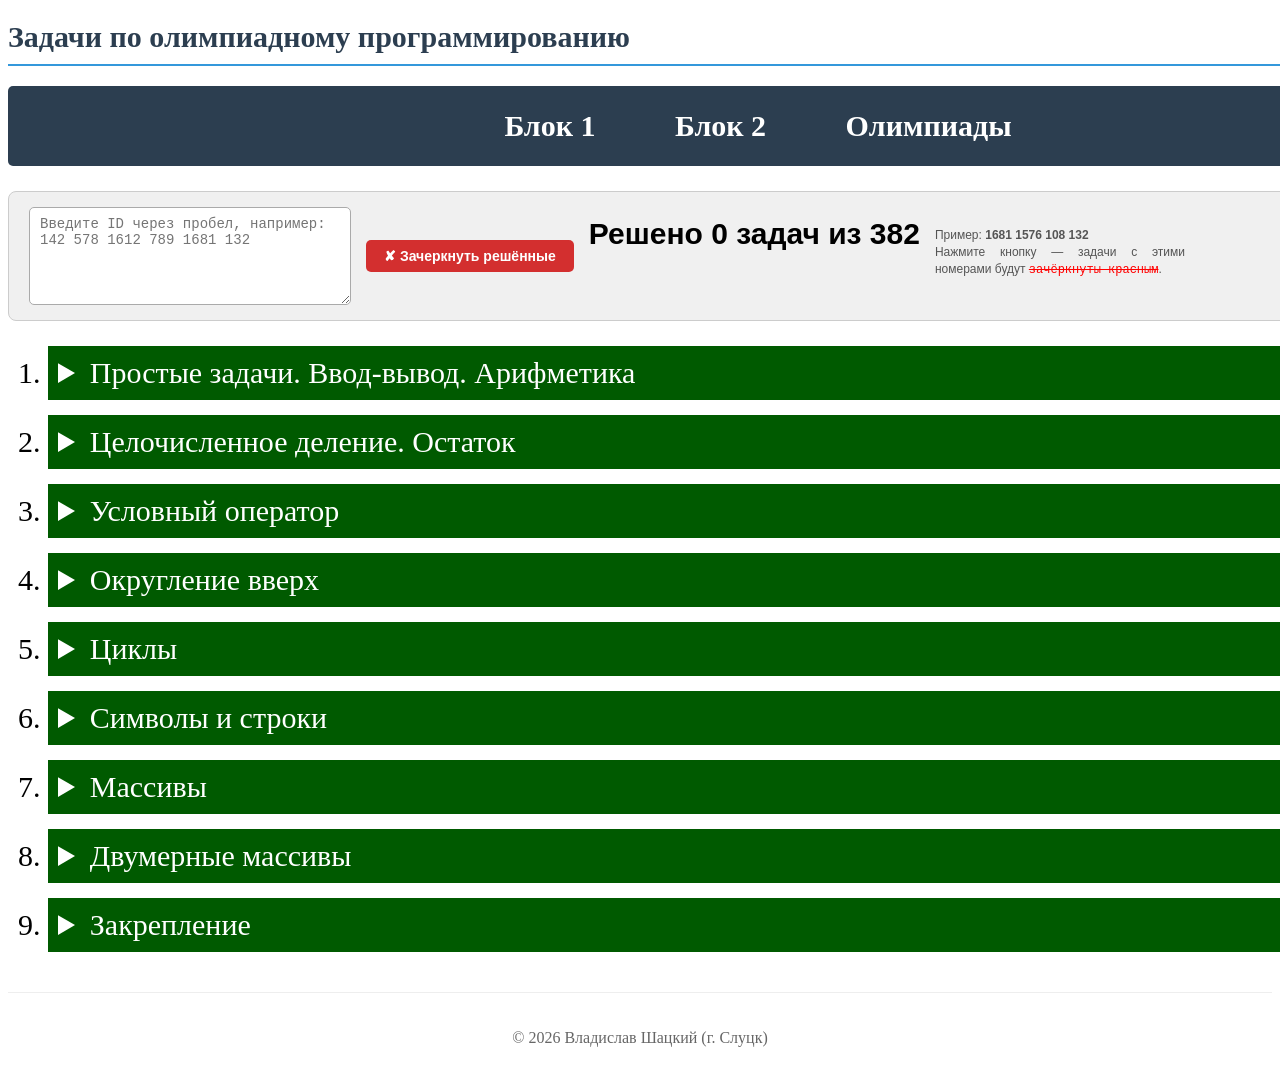
==== index.html @ ec88c872 "Update index.html" ====
<!DOCTYPE html>
<html lang="ru">

<head>
    <meta charset="UTF-8">
    <title>Задачи</title>
    <link rel="stylesheet" href="css.css">
</head>

<body>
 <div class="main">
 
  <h1> Задачи по олимпиадному программированию</h1>
    
    <!-- НАВИГАЦИОННЫЕ ССЫЛКИ (ДОБАВЛЕНЫ СВЕРХУ) -->
    <div class="nav-links">
        <a href="index.html">Блок 1</a>
        <a href="block2.html">Блок 2</a>
        <a href="olympiads.html">Олимпиады</a>
		<!--<a href="algorithms.html">Алгоритмы</a>
		<a href="links.html">Ссылки</a> -->
    </div>
  
   <div class="filter-container">
       <textarea id="solvedIdsInput" placeholder="Введите ID через пробел, например:&#10;142 578 1612 789 1681 132"></textarea>
       <button id="strikeBtn">✘ Зачеркнуть решённые</button>
	   
        <div class="note">
            Пример: <strong>1681 1576 108 132</strong><br>
            Нажмите кнопку — задачи с этими номерами будут <span style="text-decoration: line-through; color:red;">зачёркнуты красным</span>.
        </div>
     </div>
	 
   <ol>
  <!-- ########################################################################################################## -->    
  <!-- =================================================  БЛОК 1 ================================================ -->
  <!-- ########################################################################################################## -->	   
     <li class="question">
      <details>
       <summary>
         Простые задачи. Ввод-вывод. Арифметика
       </summary>
       <div>
        <ol>
          
		  <li>
		    <a href = "https://acmp.ru/?main=task&id_task=1681" target="_blank">
		      [acmp 1681 (1%)] Hello world!
		    </a>
		  </li>
		  
		  <li>
		    <a href = "https://acmp.ru/?main=task&id_task=1576" target="_blank">
		      [acmp 1576 (1%)] Дурак 
		    </a>
		  </li>
		  
		  <li>
		    <a href = "https://acmp.ru/?main=task&id_task=1756" target="_blank">
		      [acmp 1756 (1%)] Игра  
		    </a>
		  </li>
		  
		  <li>
		    <a href = "https://acmp.ru/?main=task&id_task=108" target="_blank">
		      [acmp 108 (1%)] Неглухой телефон 
		    </a>
		  </li>
		  
		  <li>
		    <a href = "https://acmp.ru/?main=task&id_task=1" target="_blank">
		      [acmp 1 (2%)] A+B 
		    </a>
		  </li>
		  
		  <li>
		    <a href = "https://acmp.ru/?main=task&id_task=903" target="_blank">
		      [acmp 903 (2%)] Бисер 
		    </a>
		  </li>

		 <li>
		    <a href = "https://acmp.ru/?main=task&id_task=1577" target="_blank">
		      [acmp 1577 (2%)] Таблица умножения
		    </a>
		  </li>
		  
		  <li>
		    <a href = "https://acmp.ru/?main=task&id_task=195" target="_blank">
		      [acmp 195 (3%)] Эния  
		    </a>
		  </li>
		  
		  <li>
		    <a href = "https://acmp.ru/?main=task&id_task=1003" target="_blank">
		      [acmp 1003 (3%)] Магазин канцелярских товаров
		    </a>
		  </li>
		  
		  <li>
		    <a href = "https://acmp.ru/?main=task&id_task=1416" target="_blank">
		      [acmp 1416 (3%)] Сокращение перемен 
		    </a>
		  </li>

          <li>
		    <a href = "https://acmp.ru/?main=task&id_task=1171" target="_blank">
		      [acmp 1171 (3%)] Квадрат 
		    </a>
		  </li>

		  <li>
		    <a href = "https://acmp.ru/?main=task&id_task=1564" target="_blank">
		      [acmp 1564 (3%)] Обед 
		    </a>
		  </li>

		  <li>
		    <a href = "https://acmp.ru/?main=task&id_task=1679" target="_blank">
		      [acmp 1679 (3%)] Сладкая вата 
		    </a>
		  </li>

		  <li>
		    <a href = "https://acmp.ru/?main=task&id_task=1722" target="_blank">
		      [acmp 1722 (3%)] Переполох у турникетов 
		    </a>
		  </li>

		  <li>
		    <a href = "https://acmp.ru/?main=task&id_task=1760" target="_blank">
		      [acmp 1760 (3%)] Дистанционное обучение 
		    </a>
		  </li>
          
		  <li>
		    <a href = "https://acmp.ru/?main=task&id_task=1850" target="_blank">
		      [acmp 1850 (3%)] Температура 
		    </a>
		  </li>

		  <li>
		    <a href = "https://acmp.ru/?main=task&id_task=1881" target="_blank">
		      [acmp 1881 (3%)] Вы все уже победители 
		    </a>
		  </li>
           
		   <li>
		    <a href = "https://acmp.ru/?main=task&id_task=1703" target="_blank">
		      [acmp 1703 (4%)] Поездка в кино
		    </a>
		  </li>
		  			
		  <li>
		    <a href = "https://acmp.ru/?main=task&id_task=1109" target="_blank">
		      [acmp 1109 (4%)] Следующее и предыдущее
		    </a>
		  </li>

			<li>
		    <a href = "https://acmp.ru/?main=task&id_task=4" target="_blank">
		      [acmp 4 (4%)] Игра
		    </a>
		  </li>
		  
		  <li>
		    <a href = "https://acmp.ru/?main=task&id_task=33" target="_blank">
		      [acmp 33 (4%)] Два бандита 
		    </a>
		  </li>
		  
		  <li>
		    <a href = "https://acmp.ru/?main=task&id_task=773" target="_blank">
		      [acmp 773 (4%)] Гулливер
		    </a>
		  </li>
		  
		  <li>
		    <a href = "https://acmp.ru/?main=task&id_task=1616" target="_blank">
		      [acmp 1616 (4%)] Книги
		    </a>
		  </li>	
			
		  <li>
		    <a href = "https://acmp.ru/?main=task&id_task=1086" target="_blank">
		      [acmp 1086 (5%)] A+B+C
		    </a>
		  </li>

		  <li>
		    <a href = "https://acmp.ru/?main=task&id_task=1261" target="_blank">
		      [acmp 1261 (5%)] Математики и грибы
		    </a>
		  </li>

		  <li>
		    <a href = "https://acmp.ru/?main=task&id_task=1491" target="_blank">
		      [acmp 1491 (5%)] Горсть монет
		    </a>
		  </li>

		  <li>
		    <a href = "https://acmp.ru/?main=task&id_task=2211" target="_blank">
		      [acmp 2211 (5%)] Раскраска клеток
		    </a>
		  </li>

		 <li>
		    <a href = "https://acmp.ru/?main=task&id_task=2381" target="_blank">
		      [acmp 2381 (5%)] Биатлон
		    </a>
		  </li>
		  
		  <li>
		    <a href = "https://acmp.ru/?main=task&id_task=92" target="_blank">
		      [acmp 92 (7%)] Журавлики
		    </a>
		  </li>

		  <li>
		    <a href = "https://acmp.ru/?main=task&id_task=1286" target="_blank">
		      [acmp 1286 (7%)] Друзья
		    </a>
		  </li>
		
		  <li>
		    <a href = "https://acmp.ru/?main=task&id_task=1574" target="_blank">
		      [acmp 1574 (7%)] Простая задача
		    </a>
		  </li>

		   <li>
		    <a href = "https://acmp.ru/?main=task&id_task=1689" target="_blank">
		      [acmp 1689 (7%)] Лифт
		    </a>
		  </li>

		  <li>
		    <a href = "https://acmp.ru/?main=task&id_task=1698" target="_blank">
		      [acmp 1698 (7%)] Ключ
		    </a>
		  </li>	

          <li>
		    <a href = "https://acmp.ru/?main=task&id_task=1855" target="_blank">
		      [acmp 1855 (7%)] Треугольник из палочек
		    </a>
		  </li>	
			
		  <li>
		    <a href = "https://acmp.ru/?main=task&id_task=3" target="_blank">
		      [acmp 3 (8%)] Пятью пять - двадцать пять!
		    </a>
		  </li>
		  
		  <li>
		    <a href = "https://acmp.ru/?main=task&id_task=1116" target="_blank">
		      [acmp 1116 (9%)] Разность времен
		    </a>
		  </li>

		 <li>
		    <a href = "https://acmp.ru/?main=task&id_task=819" target="_blank">
		      [acmp 819 (10%)] Прямоугольный параллелепипед
		    </a>
		  </li>

			<li>
		    <a href = "https://acmp.ru/?main=task&id_task=756" target="_blank">
		      [acmp 756 (10%)] Рыболовная сеть
		    </a>
		  </li>

			<li>
		    <a href = "https://acmp.ru/?main=task&id_task=1012" target="_blank">
		      [acmp 1012 (10%)] Семья
		    </a>
		  </li>

		  <li>
		    <a href = "https://acmp.ru/?main=task&id_task=1243" target="_blank">
		      [acmp 1243 (10%)] Стоимость
		    </a>
		  </li>
		  
		  <li>
		    <a href = "https://acmp.ru/?main=task&id_task=1489" target="_blank">
		      [acmp 1489 (12%)] Том и Джерри
		    </a>
		  </li>
		  <li>
		    <a href = "https://acmp.ru/?main=task&id_task=1007" target="_blank">
		      [acmp 1007 (12%)] Точки и прямоугольники
		    </a>
		  </li>
			<li>
		    <a href = "https://acmp.ru/?main=task&id_task=1901" target="_blank">
		      [acmp 1901 (12%)] Спираль
		    </a>
		  </li>

		 <li>
		    <a href = "https://acmp.ru/?main=task&id_task=1921" target="_blank">
		      [acmp 1921 (13%)] Братья и сёстры
		    </a>
		  </li>

		 <li>
		    <a href = "https://acmp.ru/?main=task&id_task=1008" target="_blank">
		      [acmp 1008 (14%)] Дорожная политика
		    </a>
		  </li>

			<li>
		    <a href = "https://acmp.ru/?main=task&id_task=1089" target="_blank">
		      [acmp 1089 (14%)] Площадь прямоугольного треугольника
		    </a>
		  </li>

		  <li>
		    <a href = "https://acmp.ru/?main=task&id_task=86" target="_blank">
		      [acmp 86 (14%)] Головоломка про ферзей
		    </a>
		  </li>

		<li>
		    <a href = "https://acmp.ru/?main=task&id_task=894" target="_blank">
		      [acmp 894 (16%)] Кольцо
		    </a>
		  </li>
		  <li>
		    <a href = "https://acmp.ru/?main=task&id_task=1952" target="_blank">
		      [acmp 1952 (16%)] Периметр прямоугольника
		    </a>
		  </li>
		  <li>
		    <a href = "https://acmp.ru/?main=task&id_task=817" target="_blank">
		      [acmp 817 (17%)] Манхэттенские улицы
		    </a>
		  </li>
		 
		</ol>
		</div>
		</datalist>
		</li>
 <!-- ########################################################################################################## -->	   
 <!-- =================================================  БЛОК 2 ================================================ -->
 <!-- ########################################################################################################## -->	   
	<li class="question">
      <details>
       <summary>
         Целочисленное деление. Остаток
       </summary>
       <div>
	        <a href = "https://codeforces.com/group/u7kmszvVPx/contest/545347" target="_blank">
		      [CF Group] Блок 5
		    </a>
        <ol>
	      
		  <li>
		    <a href = "https://acmp.ru/?main=task&id_task=1110" target="_blank">
		      [acmp 1110 (3%)] Последняя цифра 
		    </a>
		  </li>

		  <li>
		    <a href = "https://acmp.ru/?main=task&id_task=1435" target="_blank">
		      [acmp 1435 (4%)] Яблоки 
		    </a>
		  </li>
		  
		  <li>
		    <a href = "https://acmp.ru/?main=task&id_task=1111" target="_blank">
		      [acmp 1111 (5%)] Число десятков 
		    </a>
		  </li>

		  <li>
		    <a href = "https://acmp.ru/?main=task&id_task=1754" target="_blank">
		      [acmp 1754 (5%)] Настольный тенис
		    </a>
		  </li>

		  <li>
		    <a href = "https://acmp.ru/?main=task&id_task=1687" target="_blank">
		      [acmp 1687 (6%)] Трафик
		    </a>
		  </li>
		  
		  <li>
		    <a href = "https://acmp.ru/?main=task&id_task=1112" target="_blank">
		      [acmp 1112 (7%)] Сумма цифр числа 
		    </a>
		  </li>
		  
		  <li>
		    <a href = "https://acmp.ru/?main=task&id_task=1479" target="_blank">
		      [acmp 1479 (7%)] Остаток от деления 
		    </a>
		  </li>

		   <li>
		    <a href = "https://acmp.ru/?main=task&id_task=2221" target="_blank">
		      [acmp 2221 (7%)] Кофейня 
		    </a>
		  </li>
		  
		  <li>
		    <a href = "https://acmp.ru/?main=task&id_task=1113" target="_blank">
		      [acmp 1113 (10%)] Проверьте делимость 
		    </a>
		  </li>

			<li>
		    <a href = "https://acmp.ru/?main=task&id_task=1784" target="_blank">
		      [acmp 1784 (10%)] Изба 
		    </a>
		  </li>
		  
		  <li>
		    <a href = "https://acmp.ru/?main=task&id_task=1117" target="_blank">
		      [acmp 1117 (12%)] Конец уроков 
		    </a>
		  </li>

		   <li>
		    <a href = "https://acmp.ru/?main=task&id_task=1975" target="_blank">
		      [acmp 1975 (14%)] Хомяк
		    </a>
		  </li>
		  
		  <li>
		   	<a href = "https://acmp.ru/?main=task&id_task=948" target="_blank">
		      [acmp 948 (13%)] Строки в книге
		    </a>
		  </li>
		  
		  <li>
		   	<a href = "https://acmp.ru/?main=task&id_task=1115" target="_blank">
		      [acmp 1115 (15%)] Дележ яблок
		    </a>
		  </li>  

			<li>
		   	<a href = "https://acmp.ru/?main=task&id_task=331" target="_blank">
		      [acmp 331 (15%)] Время прибытия
		    </a>
		  </li>  
		    
		  <li>
		   	<a href = "https://acmp.ru/?main=task&id_task=1114" target="_blank">
		      [acmp 1114 (11%)] МКАД
		    </a>
		  </li>  
		  		  
		</ol>
		</div>
	 </datalist>
	</li>
 <!-- ########################################################################################################## -->	   
 <!-- =================================================  БЛОК 3 ================================================ -->	
 <!-- ########################################################################################################## -->
	   <li class="question">
      <details>
       <summary>
         Условный оператор
       </summary>
       <div>
        <ol>
	      <li>
		    <a href = "https://acmp.ru/?main=task&id_task=25" target="_blank">
		      [acmp 25 (3%)] Больше-меньше 
		    </a>
		  </li>

		  <li>
		    <a href = "https://acmp.ru/?main=task&id_task=766" target="_blank">
		      [acmp 766 (3%)] Орешки  
		    </a>
		  </li>	

			
		  <li>
		    <a href = "https://acmp.ru/?main=task&id_task=1809" target="_blank">
		      [acmp 1809 (3%)] Атрибутика   
		    </a>
		  </li>	
		  
		  <li>
		    <a href = "https://acmp.ru/?main=task&id_task=21" target="_blank">
		      [acmp 21 (4%)] Зарплата
		    </a>
		  </li>

		 <li>
		    <a href = "https://acmp.ru/?main=task&id_task=1782" target="_blank">
		      [acmp 1782 (4%)] Загадай число 
		    </a>
		  </li> 
		 
          
		  <li>
		    <a href = "https://acmp.ru/?main=task&id_task=61" target="_blank">
		      [acmp 61 (5%)] Баскетбол
		    </a>
		  </li>		  
		  
		  <li>
		    <a href = "https://acmp.ru/?main=task&id_task=8" target="_blank">
		      [acmp 8 (5%)] Арифметика 
		    </a>
		  </li>

		 <li>
		    <a href = "https://acmp.ru/?main=task&id_task=1578" target="_blank">
		      [acmp 1578 (5%)] День недели
		    </a>
		  </li>

		  <li>
		    <a href = "https://acmp.ru/?main=task&id_task=1783" target="_blank">
		      [acmp 1783 (5%)] Отгадай число
		    </a>
		  </li>
		  
		  <li>
		    <a href = "https://acmp.ru/?main=task&id_task=539" target="_blank">
		      [acmp 539 (6%)] Торт
		    </a>
		  </li>

		  <li>
		    <a href = "https://acmp.ru/?main=task&id_task=755" target="_blank">
		      [acmp 755 (6%)] Сбор земляники
		    </a>
		  </li>

		 <li>
		    <a href = "https://acmp.ru/?main=task&id_task=1417" target="_blank">
		      [acmp 1417 (6%)] Суд
		    </a>
		  </li>

		 <li>
		    <a href = "https://acmp.ru/?main=task&id_task=1792" target="_blank">
		      [acmp 1792 (6%)] Разбиение на пары
		    </a>
		  </li>
		  
		  <li>
		    <a href = "https://acmp.ru/?main=task&id_task=754" target="_blank">
		      [acmp 754 (7%)] Три толстяка
		    </a>
		  </li>

		  <li>
		    <a href = "https://acmp.ru/?main=task&id_task=1468" target="_blank">
		      [acmp 1468 (8%)] Ближайшее нечётное
		    </a>
		  </li>

		  <li>
		    <a href = "https://acmp.ru/?main=task&id_task=1712" target="_blank">
		      [acmp 1712 (8%)] Swap optimization
		    </a>
		  </li>

		  <li>
		    <a href = "https://acmp.ru/?main=task&id_task=1856" target="_blank">
		      [acmp 1856 (8%)] Раскрашенный куб
		    </a>
		  </li>
		  
		  <li>
		    <a href = "https://acmp.ru/?main=task&id_task=970" target="_blank">
		      [acmp 970 (9%)] От перестановки что-то меняется ...
		    </a>
		  </li>

		  <li>
		    <a href = "https://acmp.ru/?main=task&id_task=907" target="_blank">
		      [acmp 907 (9%)] Мышка
		    </a>
		  </li>

		  <li>
		    <a href = "https://acmp.ru/?main=task&id_task=1771" target="_blank">
		      [acmp 1771 (9%)] Два станка
		    </a>
		  </li>

		  <li>
		    <a href = "https://acmp.ru/?main=task&id_task=1925" target="_blank">
		      [acmp 1925 (9%)] Интересные числа
		    </a>
		  </li>
		  
		  <li>
		    <a href = "https://acmp.ru/?main=task&id_task=324" target="_blank">
		      [acmp 324 (10%)] Четырехзначный палиндром 
		    </a>
		  </li>

          <li>
		    <a href = "https://acmp.ru/?main=task&id_task=892" target="_blank">
		      [acmp 892 (10%)] Время года 
		    </a>
		  </li>
			
		  <li>
		    <a href = "https://acmp.ru/?main=task&id_task=597" target="_blank">
		      [acmp 597 (10%)] Внеземные гости
		    </a>
		  </li>
		  
		  <li>
		    <a href = "https://acmp.ru/?main=task&id_task=685" target="_blank">
		      [acmp 685 (10%)] Золотой песок
		    </a>
		  </li>

			<li>
		    <a href = "https://acmp.ru/?main=task&id_task=757" target="_blank">
		      [acmp 757 (10%)] Спирт
		    </a>
		  </li>

		   <li>
		    <a href = "https://acmp.ru/?main=task&id_task=1090" target="_blank">
		      [acmp 1090 (10%)] Координатная четверть
		    </a>
		   </li>

			<li>
		    <a href = "https://acmp.ru/?main=task&id_task=1225" target="_blank">
		      [acmp 1225 (10%)] Количество цифр
		    </a>
		   </li>

			<li>
		    <a href = "https://acmp.ru/?main=task&id_task=1277" target="_blank">
		      [acmp 1277 (10%)] Скидки
		    </a>
		   </li>

			<li>
		    <a href = "https://acmp.ru/?main=task&id_task=1604" target="_blank">
		      [acmp 1604 (10%)] Максимальная скорость
		    </a>
		   </li>

			<li>
		    <a href = "https://acmp.ru/?main=task&id_task=1697" target="_blank">
		      [acmp 1697 (10%)] Три армии
		    </a>
		   </li>

			<li>
		    <a href = "https://acmp.ru/?main=task&id_task=1920" target="_blank">
		      [acmp 1920 (10%)] Прямые и окружности
		    </a>
		   </li>

			<li>
		    <a href = "https://acmp.ru/?main=task&id_task=1013" target="_blank">
		      [acmp 1013 (11%)] Паркет-2
		    </a>
		   </li>

			<li>
		    <a href = "https://acmp.ru/?main=task&id_task=1226" target="_blank">
		      [acmp 1226 (11%)] Подсчет букв
		    </a>
		   </li>
		  
		  <li>
		    <a href = "https://acmp.ru/?main=task&id_task=52" target="_blank">
		      [acmp 52 (12%)] Счастливый билет 
		    </a>
		  </li>

		  <li>
		    <a href = "https://acmp.ru/?main=task&id_task=606" target="_blank">
		      [acmp 606 (12%)] Треугольник - 3
		    </a>
		  </li>

		 <li>
		    <a href = "https://acmp.ru/?main=task&id_task=777" target="_blank">
		      [acmp 777 (12%)] Будильник
		    </a>
		  </li>

		  <li>
		    <a href = "https://acmp.ru/?main=task&id_task=933" target="_blank">
		      [acmp 933 (12%)] Телефон
		    </a>
		  </li>

		  <li>
		    <a href = "https://acmp.ru/?main=task&id_task=1262" target="_blank">
		      [acmp 1262 (12%)] Олимпиада по информатике
		    </a>
		  </li>

		 <li>
		    <a href = "https://acmp.ru/?main=task&id_task=1266" target="_blank">
		      [acmp 1266 (12%)] Книга
		    </a>
		 </li>

		 <li>
		    <a href = "https://acmp.ru/?main=task&id_task=1495" target="_blank">
		      [acmp 1495 (12%)] День рождения
		    </a>
		 </li>

		<li>
		    <a href = "https://acmp.ru/?main=task&id_task=1579" target="_blank">
		      [acmp 1579 (12%)] Классический латинский алфавит
		    </a>
		 </li>

			<li>
		    <a href = "https://acmp.ru/?main=task&id_task=1786" target="_blank">
		      [acmp 1786 (12%)] Катер
		    </a>
		 </li>

			
		<li>
		    <a href = "https://acmp.ru/?main=task&id_task=1839" target="_blank">
		      [acmp 1839 (12%)] Всё очень просто
		    </a>
		 </li>

			
		<li>
		    <a href = "https://acmp.ru/?main=task&id_task=2226" target="_blank">
		      [acmp 2226 (12%)] Раздача сока
		    </a>
		 </li>
          <li>
		    <a href = "https://acmp.ru/?main=task&id_task=2382" target="_blank">
		      [acmp 2382 (12%)] Морская прогулка
		    </a>
		 </li>
			
		  <li>
		    <a href = "https://acmp.ru/?main=task&id_task=1119" target="_blank">
		      [acmp 1119 (8%)] Ладья
		    </a>
		  </li>
		  
		  <li>
		    <a href = "https://acmp.ru/?main=task&id_task=1122" target="_blank">
		      [acmp 1122 (11%)] Король
		    </a>
		  </li>
		  
		  <li>
		    <a href = "https://acmp.ru/?main=task&id_task=1123" target="_blank">
		      [acmp 1123 (12%)] Конь
		    </a>
		  </li>
		  
		  <li>
		    <a href = "https://acmp.ru/?main=task&id_task=1120" target="_blank">
		      [acmp 1120 (13%)] Слон
		    </a>
		  </li>

		 <li>
		    <a href = "https://acmp.ru/?main=task&id_task=2218" target="_blank">
		      [acmp 2218 (13%)] Шары и коробки
		    </a>
		  </li>

		 <li>
		    <a href = "https://acmp.ru/?main=task&id_task=550" target="_blank">
		      [acmp 550 (13%)] День программиста
		    </a>
		  </li>

		 <li>
		    <a href = "https://acmp.ru/?main=task&id_task=1071" target="_blank">
		      [acmp 1071 (13%)] Перестановка - 2
		    </a>
		  </li>

		  <li>
		    <a href = "https://acmp.ru/?main=task&id_task=1210" target="_blank">
		      [acmp 1210 (13%)] Кольцевая линия
		    </a>
		  </li>

		 <li>
		    <a href = "https://acmp.ru/?main=task&id_task=1755" target="_blank">
		      [acmp 1755 (13%)] Время суток
		    </a>
		  </li>
			
		  <li>
		    <a href = "https://acmp.ru/?main=task&id_task=1121" target="_blank">
		      [acmp 1121 (14%)] Ферзь
		    </a>
		  </li>

		  <li>
		    <a href = "https://acmp.ru/?main=task&id_task=1163" target="_blank">
		      [acmp 1163 (14%)] Распродажа
		    </a>
		  </li>

			<li>
		    <a href = "https://acmp.ru/?main=task&id_task=1194" target="_blank">
		      [acmp 1194 (14%)] Напротив
		    </a>
		  </li>

			<li>
		    <a href = "https://acmp.ru/?main=task&id_task=1429" target="_blank">
		      [acmp 1429 (14%)] Лягушка
		    </a>
		  </li>
			
		   <li>
		    <a href = "https://acmp.ru/?main=task&id_task=791" target="_blank">
		      [acmp 791 (15%)] Соседние клетки
		    </a>
		  </li>

		   <li>
		    <a href = "https://acmp.ru/?main=task&id_task=850" target="_blank">
		      [acmp 850 (15%)] Цапли
		    </a>
		  </li>
			
		   <li>
		    <a href = "https://acmp.ru/?main=task&id_task=929" target="_blank">
		      [acmp 929 (15%)] Игральные кубики
		    </a>
		  </li>

		  <li>
		    <a href = "https://acmp.ru/?main=task&id_task=1309" target="_blank">
		      [acmp 1309 (15%)] Конфеты
		    </a>
		  </li>
		             
		  <li>
		    <a href = "https://acmp.ru/?main=task&id_task=1685" target="_blank">
		      [acmp 1685 (15%)] Вагон
		    </a>
		  </li>	

		   <li>
		    <a href = "https://acmp.ru/?main=task&id_task=1705" target="_blank">
		      [acmp 1705 (15%)] Очистка террасы
		    </a>
		  </li>	

			<li>
		    <a href = "https://acmp.ru/?main=task&id_task=1904" target="_blank">
		      [acmp 1904 (15%)] Домашняя работа
		    </a>
		  </li>

			<li>
		    <a href = "https://acmp.ru/?main=task&id_task=1955" target="_blank">
		      [acmp 1955 (15%)] Олимпиада
		    </a>
		  </li>

		 <li>
		    <a href = "https://acmp.ru/?main=task&id_task=943" target="_blank">
		      [acmp 943 (16%)] Змейка - 3
		    </a>
		  </li>

		 <li>
		    <a href = "https://acmp.ru/?main=task&id_task=1264" target="_blank">
		      [acmp 1264 (16%)] Сороконожка
		    </a>
		  </li>

		 <li>
		    <a href = "https://acmp.ru/?main=task&id_task=1431" target="_blank">
		      [acmp 1431 (16%)] Пираты
		    </a>
		  </li>
			
		  <li>
		    <a href = "https://acmp.ru/?main=task&id_task=1124" target="_blank">
		      [acmp 1124 (18%)] Пешка
		    </a>
		  </li>
		  
		  <li>
		    <a href = "https://acmp.ru/?main=task&id_task=935" target="_blank">
		      [acmp 935 (16%)] Шахматное поле
		    </a>
		  </li>

		 <li>
		    <a href = "https://acmp.ru/?main=task&id_task=1248" target="_blank">
		      [acmp 1248 (16%)] Расписание
		    </a>
		  </li>

		 <li>
		    <a href = "https://acmp.ru/?main=task&id_task=1483" target="_blank">
		      [acmp 1483 (16%)] Газонокосильщик
		    </a>
		 </li>

		<li>
		    <a href = "https://acmp.ru/?main=task&id_task=1740" target="_blank">
		      [acmp 1740 (16%)] Разность квадратов
		    </a>
		 </li>

		<li>
		    <a href = "https://acmp.ru/?main=task&id_task=263" target="_blank">
		      [acmp 263 (16%)] Метро
		    </a>
		 </li>	

		<li>
		    <a href = "https://acmp.ru/?main=task&id_task=294" target="_blank">
		      [acmp 294 (17%)] Болты и гайки
		    </a>
		 </li>	
		
		<li>
		    <a href = "https://acmp.ru/?main=task&id_task=1400" target="_blank">
		      [acmp 1400 (17%)] Три сына
		    </a>
		 </li>
			
		<li>
		    <a href = "https://acmp.ru/?main=task&id_task=1415" target="_blank">
		      [acmp 1415 (17%)] Подготовка к ЕГЭ
		    </a>
		 </li>
			
		<li>
		    <a href = "https://acmp.ru/?main=task&id_task=1625" target="_blank">
		      [acmp 1625 (17%)] Дроны фермера Джона
		    </a>
		 </li>	
		<li>
		    <a href = "https://acmp.ru/?main=task&id_task=1686" target="_blank">
		      [acmp 1686 (17%)] Школа
		    </a>
		 </li>	
		<li>
		    <a href = "https://acmp.ru/?main=task&id_task=1922" target="_blank">
		      [acmp 1922 (17%)] Шестёрки
		    </a>
		 </li>	

		<li>
		    <a href = "https://acmp.ru/?main=task&id_task=1841" target="_blank">
		      [acmp 1841 (20%)] Культ суперкомпьютера
		    </a>
		 </li>
		  
		</ol>
		</div>
	 </datalist>
	</li>
 <!-- ########################################################################################################## -->	   
 <!-- =================================================  БЛОК 4 ================================================ -->	 
 <!-- ########################################################################################################## -->
	   <li class="question">
      <details>
       <summary>
         Округление вверх
       </summary>
       <div>
        <ol>

		  <li>
		    <a href = "https://acmp.ru/?main=task&id_task=1912" target="_blank">
		      [acmp 1912 (4%)] Винни-Пух 
		    </a>
		   </li>
		   
		   <li>
		    <a href = "https://acmp.ru/?main=task&id_task=1757" target="_blank">
		      [acmp 1757 (6%)] Шахматная доска 
		    </a>
		   </li>
		   
			<li>
		    <a href = "https://acmp.ru/?main=task&id_task=1162" target="_blank">
		      [acmp 1162 (6%)] Станки 
		    </a>
		  </li>
		   <li>
		    <a href = "https://acmp.ru/?main=task&id_task=2005" target="_blank">
		      [acmp 2005 (7%)] Всё могут короли 
		    </a>
		  </li>

		  <li>
		    <a href = "https://acmp.ru/?main=task&id_task=1603" target="_blank">
		      [acmp 1603 (9%)] Принцип Дирихле
		    </a>
		  </li>

		  <li>
		    <a href = "https://acmp.ru/?main=task&id_task=697" target="_blank">
		      [acmp 697 (11%)] Ремонт
		    </a>
		  </li>
		  
		  <li>
		    <a href = "https://acmp.ru/?main=task&id_task=1038" target="_blank">
		      [acmp 1038 (12%)] Перевязь 
		    </a>
		  </li>

			<li>
		    <a href = "https://acmp.ru/?main=task&id_task=1728" target="_blank">
		      [acmp 1728 (12%)] Ограда
		    </a>
		  </li>

		  <li>
		    <a href = "https://acmp.ru/?main=task&id_task=1511" target="_blank">
		      [acmp 1511 (15%)] Улучшение успеваемости
		    </a>
		  </li>
			
		  <li>
		   	<a href = "https://acmp.ru/?main=task&id_task=1118" target="_blank">
		      [acmp 1118 (24%)] Улитка
		    </a>
		  </li> 
		  
		  
		</ol>
		</div>
	  </datalist>
	 </li>	
	 <!-- ########################################################################################################## -->
	 <!-- =================================================  БЛОК 5 ================================================ -->
	 <!-- ########################################################################################################## -->
	   <li class="question">
      <details>
       <summary>
         Циклы
       </summary>
       <div>
        <ol>

			<li>
				<a href = "https://acmp.ru/?main=task&id_task=1443" target="_blank">
				[acmp 1443 (6%)] Длина числа 
				</a>
			</li>
						
			<li>
				<a href = "https://acmp.ru/?main=task&id_task=106" target="_blank">
				[acmp 106 (8%)] Монетки 
				</a>
			</li>

			<li>
				<a href = "https://acmp.ru/?main=task&id_task=692" target="_blank">
				[acmp 692 (8%)] Бинарные числа 
				</a>
			</li>

			<li>
			   <a href = "https://acmp.ru/?main=task&id_task=35" target="_blank">
				[acmp 35 (11%)] Конечные автоматы 
				</a>
			</li>

            <li>
			   <a href = "https://acmp.ru/?main=task&id_task=1132" target="_blank">
				[acmp 1132 (11%)]  Длина последовательности
				</a>
			</li>

			<li>
			   <a href = "https://acmp.ru/?main=task&id_task=1133" target="_blank">
				[acmp 1133 (12%)]  Сумма последовательности
				</a>
			</li>
		
			<li>
			   <a href = "https://acmp.ru/?main=task&id_task=1125" target="_blank">
				[acmp 1125 (12%)] Список квадратов 
				</a>
			</li>

			<li>
			   <a href = "https://acmp.ru/?main=task&id_task=1820" target="_blank">
				[acmp 1820 (12%)] Клумбы 
				</a>
			</li>

			<li>
			   <a href = "https://acmp.ru/?main=task&id_task=2213" target="_blank">
				[acmp 2213 (12%)] Робинзон Крузо
				</a>
			</li>
             
			<li>
			   <a href = "https://acmp.ru/?main=task&id_task=1134" target="_blank">
				[acmp 1134 (13%)]  Среднее значение
				</a>
			</li>
			
			<li>
			   <a href = "https://acmp.ru/?main=task&id_task=1126" target="_blank">
				[acmp 1126 (13%)]  Минимальный делитель
				</a>
			</li>

			<li>
			   <a href = "https://acmp.ru/?main=task&id_task=1127" target="_blank">
				[acmp 1127 (13%)] Список степеней двойки 
				</a>
			</li>

			<li>
			   <a href = "https://acmp.ru/?main=task&id_task=23" target="_blank">
				[acmp 23 (13%)] Гадание  
				</a>
			</li>

             <li>
			   <a href = "https://acmp.ru/?main=task&id_task=940" target="_blank">
				[acmp 940 (13%)]  Орфография
				</a>
			</li>

			 <li>
			   <a href = "https://acmp.ru/?main=task&id_task=1241" target="_blank">
				[acmp 1241 (13%)] Квадрат
				</a>
			</li>

			 <li>
			   <a href = "https://acmp.ru/?main=task&id_task=1677" target="_blank">
				[acmp 1677 (13%)] Индикатор загрузки
				</a>
			</li>

			 <li>
			   <a href = "https://acmp.ru/?main=task&id_task=1699" target="_blank">
				[acmp 1699 (13%)] Прыжки в воду
				</a>
			</li>

             <li>
			   <a href = "https://acmp.ru/?main=task&id_task=1798" target="_blank">
				[acmp 1798 (13%)] Капитал
				</a>
			</li>

			<li>
			   <a href = "https://acmp.ru/?main=task&id_task=1852" target="_blank">
				[acmp 1852 (13%)] Волшебная последовательность
				</a>
			</li>
			
			
			<li>
			   <a href = "https://acmp.ru/?main=task&id_task=81" target="_blank">
				[acmp 81 (14%)] Арбузы 
				</a>
			</li>

			<li>
			   <a href = "https://acmp.ru/?main=task&id_task=233" target="_blank">
				[acmp 233 (14%)] Автобусная экскурсия 
				</a>
			</li>

			<li>
			   <a href = "https://acmp.ru/?main=task&id_task=1135" target="_blank">
				[acmp 1135 (14%)] Количество четных элементов 
				</a>
			</li>

			<li>
			   <a href = "https://acmp.ru/?main=task&id_task=1136" target="_blank">
				[acmp 1136 (14%)] Максимум последовательности
				</a>
			</li>

			<li>
			   <a href = "https://acmp.ru/?main=task&id_task=514" target="_blank">
				[acmp 514 (14%)] Лестница
				</a>
			</li>

			<li>
			   <a href = "https://acmp.ru/?main=task&id_task=818" target="_blank">
				[acmp 818 (14%)] Кипячение чая
				</a>
			</li>

			<li>
			   <a href = "https://acmp.ru/?main=task&id_task=839" target="_blank">
				[acmp 839 (14%)] Всем известно
				</a>
			</li>

            <li>
			   <a href = "https://acmp.ru/?main=task&id_task=1492" target="_blank">
				[acmp 1492 (14%)] Количество байт
				</a>
			</li>

		    <li>
		       <a href = "https://acmp.ru/?main=task&id_task=1227" target="_blank">
		         [acmp 1227 (14%)] Число сочетаний
		       </a>
		    </li>
			
			<li>
			   <a href = "https://acmp.ru/?main=task&id_task=131" target="_blank">
				[acmp 131 (15%)] Перепись
				</a>
			</li>

			<li>
			   <a href = "https://acmp.ru/?main=task&id_task=1137" target="_blank">
				[acmp 1137 (15%)] Элементы, большие предыдущего
				</a>
			</li>

			<li>
			   <a href = "https://acmp.ru/?main=task&id_task=312" target="_blank">
				[acmp 312 (15%)] Арифметическая прогрессия
				</a>
			</li>

			<li>
			   <a href = "https://acmp.ru/?main=task&id_task=1075" target="_blank">
				[acmp 1075 (15%)] Победитель
				</a>
			</li>

			<li>
			   <a href = "https://acmp.ru/?main=task&id_task=1164" target="_blank">
				[acmp 1164 (15%)] Последовательность
				</a>
			</li>

            <li>
			   <a href = "https://acmp.ru/?main=task&id_task=1583" target="_blank">
				[acmp 1583 (15%)] Минимальный циклический сдвиг
				</a>
			</li>

			 <li>
			   <a href = "https://acmp.ru/?main=task&id_task=1669" target="_blank">
				[acmp 1669 (15%)] Архимед
				</a>
			</li>

			<li>
			   <a href = "https://acmp.ru/?main=task&id_task=1857" target="_blank">
				[acmp 1857 (15%)] Антон и арбузы
				</a>
			</li>

			<li>
			   <a href = "https://acmp.ru/?main=task&id_task=1858" target="_blank">
				[acmp 1858 (15%)] Платные музыкальные сервисы
				</a>
			</li>
			
            <li>
			   <a href = "https://acmp.ru/?main=task&id_task=147" target="_blank">
				[acmp 147 (16%)] Числа Фибоначчи
				</a>
			</li>

			<li>
			   <a href = "https://acmp.ru/?main=task&id_task=1138" target="_blank">
				[acmp 1138 (16%)] Второй максимум
				</a>
			</li>
			
			<li>
			   <a href = "https://acmp.ru/?main=task&id_task=1446" target="_blank">
				[acmp 1446 (16%)] Счёт
				</a>
			</li>

			
			<li>
			   <a href = "https://acmp.ru/?main=task&id_task=1785" target="_blank">
				[acmp 1785 (16%)] Ёлки
				</a>
			</li>

			<li>
			   <a href = "https://acmp.ru/?main=task&id_task=1908" target="_blank">
				[acmp 1908 (16%)] Мирные ладьи
				</a>
			</li>

			<li>
			   <a href = "https://acmp.ru/?main=task&id_task=1989" target="_blank">
				[acmp 1989 (16%)] Редактор
				</a>
			</li>

			<li>
			   <a href = "https://acmp.ru/?main=task&id_task=327" target="_blank">
				[acmp 327 (16%)] В одном шаге от счастья
				</a>
			</li>
			
			<li>
			   <a href = "https://acmp.ru/?main=task&id_task=10" target="_blank">
				[acmp 10 (17%)] Уравнение 
				</a>
			</li>

			<li>
			   <a href = "https://acmp.ru/?main=task&id_task=264" target="_blank">
				[acmp 264 (17%)] Оттепель 
				</a>
			</li>

            <li>
			   <a href = "https://acmp.ru/?main=task&id_task=" target=1139"_blank">
				[acmp 1139 (17%)] Элементы, равные максимуму
				</a>
			</li>

            <li>
			   <a href = "https://acmp.ru/?main=task&id_task=637" target="_blank">
				[acmp 637 (17%)] NEERC
				</a>
			</li>

			 <li>
			   <a href = "https://acmp.ru/?main=task&id_task=949" target="_blank">
				[acmp 949 (17%)] Фибоначчиева последовательность
				</a>
			</li>

			 <li>
			   <a href = "https://acmp.ru/?main=task&id_task=1268" target="_blank">
				[acmp 1268 (17%)] Последовательность
				</a>
			</li>

			 <li>
			   <a href = "https://acmp.ru/?main=task&id_task=1568" target="_blank">
				[acmp 1568 (17%)] Юниты и ресурсы
				</a>
			</li>

			 <li>
			   <a href = "https://acmp.ru/?main=task&id_task=1763" target="_blank">
				[acmp 1763 (17%)] ДНК-палиндром
				</a>
			</li>
			
			<li>
			   <a href = "https://acmp.ru/?main=task&id_task=63" target="_blank">
				[acmp 63 (18%)] Загадка 
				</a>
			</li>

             <li>
			   <a href = "https://acmp.ru/?main=task&id_task=1140" target="_blank">
				[acmp 1140 (18%)] Сумма последовательности - 2 
				</a>
			</li>
			
			<li>
			   <a href = "https://acmp.ru/?main=task&id_task=2" target="_blank">
				[acmp 2 (19%)] Сумма
				</a>
			</li>

			<li>
			   <a href = "https://acmp.ru/?main=task&id_task=1141" target="_blank">
				[acmp 1141 (19%)] Равные элементы
				</a>
			</li>

			<li>
			   <a href = "https://acmp.ru/?main=task&id_task=1142" target="_blank">
				[acmp 1142 (20%)] Монотонный фрагмент
				</a>
			</li>

			<li>
			   <a href = "https://acmp.ru/?main=task&id_task=271" target="_blank">
				[acmp 271 (20%)] Числа Фибоначчи - 2
				</a>
			</li>

			<li>
			   <a href = "https://acmp.ru/?main=task&id_task=1788" target="_blank">
				[acmp 1788 (20%)] Разбиение на квадраты
				</a>
			</li>
			
			
		</ol>
		</div>
	  </datalist>
	 </li>	

<!-- ########################################################################################################## -->	   
<!-- =================================================  БЛОК 6 # ============================================== -->	 
<!-- ########################################################################################################## -->
<li class="question">
      <details>
       <summary>
         Символы и строки
       </summary>
       <div>
        <ol>
           <li>
			   <a href = "https://acmp.ru/?main=task&id_task=1146" target="_blank">
				[acmp 1146 (6%)] Цифра 
				</a>
			</li>

			<li>
			   <a href = "https://acmp.ru/?main=task&id_task=1087" target="_blank">
				[acmp 1087 (6%)] Камень, ножницы, бумага 
				</a>
			</li>

			<li>
			   <a href = "https://acmp.ru/?main=task&id_task=1147" target="_blank">
				[acmp 1147 (7%)] Верхний регистр
				</a>
			</li>

			<li>
			   <a href = "https://acmp.ru/?main=task&id_task=1148" target="_blank">
				[acmp 1148 (8%)] Смена регистра
				</a>
			</li>

			<li>
			   <a href = "https://acmp.ru/?main=task&id_task=1149" target="_blank">
				[acmp 1149 (9%)] Количество нулей
				</a>
			</li>

			<li>
			   <a href = "https://acmp.ru/?main=task&id_task=1622" target="_blank">
				[acmp 1622 (9%)] 
				</a> Очень длинный корень
			</li>
            
			<li>
		      <a href = "https://acmp.ru/?main=task&id_task=1486" target="_blank">
		         [acmp 1486 (9%)] Лампочка
 		       </a>
           </li>

			<li>
			   <a href = "https://acmp.ru/?main=task&id_task=1150" target="_blank">
				[acmp 1150 (10%)] Удаление цифр 
				</a>
			</li>

			<li>
			   <a href = "https://acmp.ru/?main=task&id_task=1006" target="_blank">
				[acmp 1006 (10%)] Светофор 
			   </a>
			</li>

			<li>
			   <a href = "https://acmp.ru/?main=task&id_task=1775" target="_blank">
				[acmp 1775 (10%)] Календарь на Альфе Центавра 
			   </a>
			</li>

			<li>
			   <a href = "https://acmp.ru/?main=task&id_task=66" target="_blank">
				[acmp 66 (11%)] Клавиатура 
				</a>
			</li>

			<li>
			   <a href = "https://acmp.ru/?main=task&id_task=1796" target="_blank">
				[acmp 1796 (11%)] Цифра 
				</a>
			</li>

			<li>
			   <a href = "https://acmp.ru/?main=task&id_task=504" target="_blank">
				[acmp 504 (12%)] Цветочки 
				</a>
			</li>

			<li>
			   <a href = "https://acmp.ru/?main=task&id_task=854" target="_blank">
				[acmp 854 (12%)] Кондиционер 
				</a>
			</li>

			<li>
			   <a href = "https://acmp.ru/?main=task&id_task=1612" target="_blank">
				[acmp 1612 (12%)] Красивая дата 
				</a>
			</li>

			<li>
			   <a href = "https://acmp.ru/?main=task&id_task=1688" target="_blank">
				[acmp 1688 (12%)] Зелёный человечек
				</a>
			</li>

			<li>
			   <a href = "https://acmp.ru/?main=task&id_task=1404" target="_blank">
				[acmp 1404 (13%)] Простой шифр
				</a>
			</li>

			<li>
			   <a href = "https://acmp.ru/?main=task&id_task=1267" target="_blank">
				[acmp 1267 (13%)] Прогульщик уроков
				</a>
			</li>

			<li>
			   <a href = "https://acmp.ru/?main=task&id_task=1152" target="_blank">
				[acmp 1152 (14%)] Вставка символов
				</a>
			</li>

            <li>
			   <a href = "https://acmp.ru/?main=task&id_task=1151" target="_blank">
				[acmp 1151 (15%)] Пароль
				</a>
			</li>

			<li>
			   <a href = "https://acmp.ru/?main=task&id_task=62" target="_blank">
				[acmp 62 (15%)] Клетки
				</a>
			</li>

			
			<li>
			   <a href = "https://acmp.ru/?main=task&id_task=678" target="_blank">
				[acmp 678 (15%)] Напёрстки
				</a>
			</li>
			
			<li>
			   <a href = "https://acmp.ru/?main=task&id_task=297" target="_blank">
				[acmp 297 (16%)] Кругляши
				</a>
			</li>

			<li>
			   <a href = "https://acmp.ru/?main=task&id_task=43" target="_blank">
				[acmp 43 (16%)] Нули
				</a>
			</li>
            
			<li>
			   <a href = "https://acmp.ru/?main=task&id_task=691" target="_blank">
				[acmp 691 (16%)] Номера автобусов
				</a>
			</li>

			<li>
			   <a href = "https://acmp.ru/?main=task&id_task=1153" target="_blank">
				[acmp 1153 (18%)] Благозвучное слово
				</a>
			</li>
            
			<li>
			   <a href = "https://acmp.ru/?main=task&id_task=1306" target="_blank">
				[acmp 1306 (18%)] Карточки
				</a>
			</li>
            
			<li>
			   <a href = "https://acmp.ru/?main=task&id_task=1200" target="_blank">
				[acmp 1200 (18%)] Измени порядок
				</a>
			</li>
			
			<li>
			   <a href = "https://acmp.ru/?main=task&id_task=163" target="_blank">
				[acmp 163 (20%)] Уравнение для 5 класса!
				</a>
			</li>

			<li>
			   <a href = "https://acmp.ru/?main=task&id_task=46" target="_blank">
				[acmp 46 (20%)] Число E
				</a>
			</li>

			<li>
			   <a href = "https://acmp.ru/?main=task&id_task=44" target="_blank">
				[acmp 44 (20%)] Стрелки
				</a>
			</li>
			
			
		</ol>
		</div>
	  </datalist>
	 </li>

	   
<!-- ########################################################################################################## -->	   
<!-- =================================================  БЛОК 7 # ================================================ -->	 
<!-- ########################################################################################################## -->
    <li class="question">
      <details>
       <summary>
           Массивы
       </summary>
       <div>
        <ol>
		  <li>
		    <a href = "https://acmp.ru/?main=task&id_task=149" target="_blank">
		      [acmp 149 (9%)] Разворот 
		    </a>
		  </li>
		  
		  <li>
		    <a href = "https://acmp.ru/?main=task&id_task=1214" target="_blank">
		      [acmp 1214 (12%)] Линейный поиск 
		    </a>
		  </li>
         
		  <li>
		    <a href = "https://acmp.ru/?main=task&id_task=1215" target="_blank">
		      [acmp 1215 (15%)] Ближайшее число 
		    </a>
		  </li>

			
		  <li>
		    <a href = "https://acmp.ru/?main=task&id_task=284" target="_blank">
		      [acmp 284 (15%)] Подмассив массива
		    </a>
		  </li>

			<li>
		    <a href = "https://acmp.ru/?main=task&id_task=5" target="_blank">
		      [acmp 5 (15%)] Статистика
		    </a>
		  </li>
			
		  <li>
		    <a href = "https://acmp.ru/?main=task&id_task=1216" target="_blank">
		      [acmp 1216 (16%)] Максимальный элемент 
		    </a>
		  </li>

		  <li>
		    <a href = "https://acmp.ru/?main=task&id_task=1217" target="_blank">
		      [acmp 1217 (17%)] Контроперация 
		    </a>
		  </li>

		  <li>
		    <a href = "https://acmp.ru/?main=task&id_task=496" target="_blank">
		      [acmp 496 (17%)] Сбор черники 
		    </a>
		  </li>
			
		  <li>
		    <a href = "https://acmp.ru/?main=task&id_task=1218" target="_blank">
		      [acmp 1218 (17%)] Шеренга
		    </a>
		  </li>

			<li>
		    <a href = "https://acmp.ru/?main=task&id_task=1219" target="_blank">
		      [acmp 1219 (19%)] Двойной переворот
		    </a>
		  </li>

		  <li>
		    <a href = "https://acmp.ru/?main=task&id_task=293" target="_blank">
		      [acmp 293 (20%)] Налоги
		    </a>
		  </li>

			<li>
		    <a href = "https://acmp.ru/?main=task&id_task=1220" target="_blank">
		      [acmp 1220 (20%)] Суперсдвиг
		    </a>
		  </li>
			
	   </ol>
		</div>
	  </datalist>
	</li>

<!-- ########################################################################################################## -->	   
<!-- =================================================  БЛОК 8 # ================================================ -->	 
<!-- ########################################################################################################## -->
    <li class="question">
      <details>
       <summary>
           Двумерные массивы
       </summary>
       <div>
        <ol>
          <li>
		    <a href = "https://acmp.ru/?main=task&id_task=1237" target="_blank">
		      [acmp 1237 (12%)] Сумма матриц
		    </a>
		  </li>
			
          <li>
		    <a href = "https://acmp.ru/?main=task&id_task=1233" target="_blank">
		      [acmp 1233 (13%)] Транспонирование - 1
		    </a>
		  </li>

		  <li>
		    <a href = "https://acmp.ru/?main=task&id_task=1235" target="_blank">
		      [acmp 1235 (14%)] Транспонирование - 3
		    </a>
		  </li>

		  <li>
		    <a href = "https://acmp.ru/?main=task&id_task=1236" target="_blank">
		      [acmp 1236 (15%)] Транспонирование - 4
		    </a>
		  </li>

		   <li>
		    <a href = "https://acmp.ru/?main=task&id_task=1234" target="_blank">
		      [acmp 1234 (16%)] Транспонирование - 2
		    </a>
		  </li>
			
		   <li>
		    <a href = "https://acmp.ru/?main=task&id_task=1232" target="_blank">
		      [acmp 1232 (16%)] Двумерный массив
		    </a>
		  </li>

		  <li>
		    <a href = "https://acmp.ru/?main=task&id_task=715" target="_blank">
		      [acmp 715 (17%)] Миша и негатив
		    </a>
		  </li>

		  <li>
		    <a href = "https://acmp.ru/?main=task&id_task=924" target="_blank">
		      [acmp 924 (20%)] Симпатичный узор
		    </a>
		  </li>

		   <li>
		    <a href = "https://acmp.ru/?main=task&id_task=446" target="_blank">
		      [acmp 446 (20%)] Табло
		    </a>
		  </li>

		  <li>
		    <a href = "https://acmp.ru/?main=task&id_task=493" target="_blank">
		      [acmp 493 (21%)] Морской бой - 2
		    </a>
		  </li>
			
	    </ol>
		</div>
	  </datalist>
	</li>

<!-- ########################################################################################################## -->	   
<!-- =================================================  БЛОК 9 ================================================ -->	 
<!-- ########################################################################################################## -->
	 <li class="question">
      <details>
       <summary>
         Закрепление
       </summary>
       <div>
        <ol>
          
		  <li>
		    <a href = "https://acmp.ru/?main=task&id_task=51" target="_blank">
		      [acmp 51 (21%)] Факториалы!!!
		    </a>
		  </li>
    	  <li>
		    <a href = "https://acmp.ru/?main=task&id_task=68" target="_blank">
		      [acmp 68 (21%)] Дом - Школа - Дом
		    </a>
		  </li>
		  
		  <li>
		    <a href = "https://acmp.ru/?main=task&id_task=79" target="_blank">
		      [acmp 79 (21%)] Последняя цифра 
			</a>
		  </li>
		  <li>
		    <a href = "https://acmp.ru/?main=task&id_task=276" target="_blank">
		      [acmp 276 (21%)] Разбиение на части 
			</a>
		  </li>	
		  <li>
		    <a href = "https://acmp.ru/?main=task&id_task=694" target="_blank">
		      [acmp 694 (21%)] Лентяй 
			</a>
		  </li>	
		   <li>
		    <a href = "https://acmp.ru/?main=task&id_task=893" target="_blank">
		      [acmp 893 (21%)] Хоккей 
			</a>
		  </li>	

			<li>
		    <a href = "https://acmp.ru/?main=task&id_task=1129" target="_blank">
		      [acmp 1129 (21%)] Банковские проценты 
			</a>
		  </li>	
			<li>
		    <a href = "https://acmp.ru/?main=task&id_task=1143" target="_blank">
		      [acmp 1143 (21%)] Локальные максимумы
			</a>
		  </li>	
          <li>
		    <a href = "https://acmp.ru/?main=task&id_task=1674" target="_blank">
		      [acmp 1674 (21%)] Пробежка
			</a>
		  </li>	
          <li>
		    <a href = "https://acmp.ru/?main=task&id_task=1761" target="_blank">
		      [acmp 1761 (21%)] Код от сейфа
			</a>
		  </li>	
		  <li>
		    <a href = "https://acmp.ru/?main=task&id_task=1799" target="_blank">
		      [acmp 1799 (21%)] Преобразование
			</a>
		  </li>
		 <li>
		    <a href = "https://acmp.ru/?main=task&id_task=1849" target="_blank">
		      [acmp 1849 (21%)] Газировка
			</a>
		  </li>
         <li>
		    <a href = "https://acmp.ru/?main=task&id_task=1978" target="_blank">
		      [acmp 1978 (21%)] Разноцветный квадрат
			</a>
		  </li>
          <li>
		    <a href = "https://acmp.ru/?main=task&id_task=53" target="_blank">
		      [acmp 53 (22%)] Раскраска таблицы умножения
			</a>
		  </li>
		  <li>
		    <a href = "https://acmp.ru/?main=task&id_task=94" target="_blank">
		      [acmp 94 (22%)] Принц и дракон
			</a>
		  </li>

	     <li>
		    <a href = "https://acmp.ru/?main=task&id_task=296" target="_blank">
		      [acmp 296 (22%)] Лиса Алиса и кот Базилио
			</a>
		  </li>
		
		<li>
		    <a href = "https://acmp.ru/?main=task&id_task=357" target="_blank">
		      [acmp 357 (22%)] Делимость на 11
			</a>
		  </li>
	
		<li>
		    <a href = "https://acmp.ru/?main=task&id_task=457" target="_blank">
		      [acmp 457 (22%)] Постоянная Капрекара
			</a>
		  </li>
		
		 <li>
		    <a href = "https://acmp.ru/?main=task&id_task=499" target="_blank">
		      [acmp 499 (22%)] Турист
			</a>
		  </li>
		
		<li>
		    <a href = "https://acmp.ru/?main=task&id_task=759" target="_blank">
		      [acmp 759 (22%)] Али-Баба
			</a>
		  </li>
		
		<li>
		    <a href = "https://acmp.ru/?main=task&id_task=780" target="_blank">
		      [acmp 780 (22%)] Футбол
			</a>
		  </li>
		
		  <li>
		    <a href = "https://acmp.ru/?main=task&id_task=888" target="_blank">
		      [acmp 888 (22%)] Карусель
			</a>
		  </li>
		  
		 <li>
		    <a href = "https://acmp.ru/?main=task&id_task=947" target="_blank">
		      [acmp 947 (22%)] Карточки-3
			</a>
		  </li>
		 <li>
		    <a href = "https://acmp.ru/?main=task&id_task=1144" target="_blank">
		      [acmp 1144 (22%)] Расстояние между максимумами
			</a>
		 </li>
		 <li>
		    <a href = "https://acmp.ru/?main=task&id_task=1419" target="_blank">
		      [acmp 1419 (22%)] Переверни числа
			</a>
		 </li>
		<li>
		    <a href = "https://acmp.ru/?main=task&id_task=1426" target="_blank">
		      [acmp 1426 (22%)] Снежинка
			</a>
		 </li>
		<li>
		    <a href = "https://acmp.ru/?main=task&id_task=1587" target="_blank">
		      [acmp 1587 (22%)] Объединение параллелепипедов
			</a>
		</li>	
		<li>
		    <a href = "https://acmp.ru/?main=task&id_task=1605" target="_blank">
		      [acmp 1605 (22%)] Привет!
			</a>
		 </li>
		<li>
		    <a href = "https://acmp.ru/?main=task&id_task=1729" target="_blank">
		      [acmp 1729 (22%)] Опасные перекрестки
			</a>
		 </li>
        <li>
		    <a href = "https://acmp.ru/?main=task&id_task=1848" target="_blank">
		      [acmp 1848 (22%)] Путешествие вдоль реки
			</a>
		 </li>
		
		<li>
		    <a href = "https://acmp.ru/?main=task&id_task=2008" target="_blank">
		      [acmp 2008 (22%)] Сон Пифагора
			</a>
		</li>
		<li>
		    <a href = "https://acmp.ru/?main=task&id_task=6" target="_blank">
		      [acmp 6 (23%)] Шахматы
			</a>
		 </li>
		<li>
		    <a href = "https://acmp.ru/?main=task&id_task=48" target="_blank">
		      [acmp 48 (23%)] Наихудший делитель
			</a>
		 </li>
		<li>
		    <a href = "https://acmp.ru/?main=task&id_task=98" target="_blank">
		      [acmp 98 (23%)] Игра в числа
			</a>
		 </li>
		<li>
		    <a href = "https://acmp.ru/?main=task&id_task=168" target="_blank">
		      [acmp 168  (23%)] Натуральный ряд чисел
			</a>
		 </li>
		<li>
		    <a href = "https://acmp.ru/?main=task&id_task=246" target="_blank">
		      [acmp 246  (23%)] Вагоны
			</a>
		 </li>
		<li>
		    <a href = "https://acmp.ru/?main=task&id_task=439" target="_blank">
		      [acmp 439  (23%)] Закон Амдала
			</a>
		 </li>	
		<li>
		    <a href = "https://acmp.ru/?main=task&id_task=482" target="_blank">
		      [acmp 482  (23%)] Короткая последовательность
			</a>
		 </li>		
		<li>
		    <a href = "https://acmp.ru/?main=task&id_task=519" target="_blank">
		      [acmp 519  (23%)] Наименьшее и наибольшее числа из тех же цифр
			</a>
		 </li>		
         <li>
		    <a href = "https://acmp.ru/?main=task&id_task=623" target="_blank">
		      [acmp 623  (23%)] Снова Фибоначчи
			</a>
		 </li>	
		<li>
		    <a href = "https://acmp.ru/?main=task&id_task=700" target="_blank">
		      [acmp 700  (23%)] Мёд 
			</a>
		 </li>
		<li>
		    <a href = "https://acmp.ru/?main=task&id_task=775" target="_blank">
		      [acmp 775  (23%)] Проблема Коллатца 
			</a>
		 </li>
		<li>
		    <a href = "https://acmp.ru/?main=task&id_task=900" target="_blank">
		      [acmp 900  (23%)] Три грибника
			</a>
		 </li>
		<li>
		    <a href = "https://acmp.ru/?main=task&id_task=926" target="_blank">
		      [acmp 926  (23%)] Города-2
			</a>
		 </li>
		<li>
		    <a href = "https://acmp.ru/?main=task&id_task=1080" target="_blank">
		      [acmp 1080  (23%)] Простые операции над массивом
			</a>
		  </li>	
		  <li>
		    <a href = "https://acmp.ru/?main=task&id_task=1095" target="_blank">
		      [acmp 1095 (23%)] Клеточное поле
		    </a>
		 </li>
         <li>
		    <a href = "https://acmp.ru/?main=task&id_task=1154" target="_blank">
		      [acmp 1154  (23%)] IP - адрес
			</a>
		 </li>
         <li>
		    <a href = "https://acmp.ru/?main=task&id_task=1198" target="_blank">
		      [acmp 1198  (23%)] Генератор паролей
			</a>
		 </li>

		<li>
		    <a href = "https://acmp.ru/?main=task&id_task=1484" target="_blank">
		      [acmp 1484  (23%)] Предложение
			</a>
		 </li>
		  <li>
		    <a href = "https://acmp.ru/?main=task&id_task=1595" target="_blank">
		      [acmp 1595  (23%)] Лексикографически минимальное число
			</a>
		 </li>
		 <li>
		    <a href = "https://acmp.ru/?main=task&id_task=1672" target="_blank">
		      [acmp 1672  (23%)] Двоичное упражнение
			</a>
		 </li>
        <li>
		    <a href = "https://acmp.ru/?main=task&id_task=1595" target="_blank">
		      [acmp 1725  (23%)] Метро
			</a>
		 </li>
		 <li>
		    <a href = "https://acmp.ru/?main=task&id_task=1744" target="_blank">
		      [acmp 1744  (23%)] Максимальное произведение
			</a>
		 </li>
			 <li>
		    <a href = "https://acmp.ru/?main=task&id_task=1953" target="_blank">
		      [acmp 1953  (23%)] Площадь четырёхугольника
			</a>
		 </li>
		
		 <li>
		    <a href = "https://acmp.ru/?main=task&id_task=1957" target="_blank">
		      [acmp 1957  (23%)] Спортивный азарт Боба
			</a>
		 </li>	
		 <li>
		    <a href = "https://acmp.ru/?main=task&id_task=2309" target="_blank">
		      [acmp 2309  (23%)] Покраска бруска
			</a>
		 </li>

<li>
    <a href = "https://acmp.ru/?main=task&id_task=95" target="_blank">
        [acmp 95 (24%)] Нумеролог 
    </a>
</li>

<li>
    <a href = "https://acmp.ru/?main=task&id_task= 285" target="_blank">
        [acmp 285 (24%)] Костер 
    </a>
</li>

<li>
    <a href = "https://acmp.ru/?main=task&id_task= 392" target="_blank">
        [acmp 392 (24%)] Сдвиг перестановки
    </a>
</li>

<li>
    <a href = "https://acmp.ru/?main=task&id_task= 440" target="_blank">
        [acmp 440 (24%)] Биатлон
    </a>
</li>

<li>
    <a href = "https://acmp.ru/?main=task&id_task= 515" target="_blank">
        [acmp 515 (24%)] Ловушки
    </a>
</li>

<li>
    <a href = "https://acmp.ru/?main=task&id_task= 665" target="_blank">
        [acmp 665 (24%)] Палиндромное время
    </a>
</li>

<li>
    <a href = "https://acmp.ru/?main=task&id_task= 693" target="_blank">
        [acmp 693 (24%)] Перестановка
    </a>
</li>

<li>
    <a href = "https://acmp.ru/?main=task&id_task= 760" target="_blank">
        [acmp 760 (24%)] Транспорт 
    </a>
</li>

<li>
    <a href = "https://acmp.ru/?main=task&id_task= 912" target="_blank">
        [acmp 912 (24%)] Одежда
    </a>
</li>

<li>
    <a href = "https://acmp.ru/?main=task&id_task= 925" target="_blank">
        [acmp 925 (24%)] Кастинг 
    </a>
</li>

<li>
    <a href = "https://acmp.ru/?main=task&id_task= 986" target="_blank">
        [acmp 986 (24%)] Прыгучее путешествие 
    </a>
</li>

<li>
    <a href = "https://acmp.ru/?main=task&id_task= 1004" target="_blank">
        [acmp 1004 (24%)] Спичрайтер Йоды
    </a>
</li>

<li>
    <a href = "https://acmp.ru/?main=task&id_task= 1280" target="_blank">
        [acmp 1280 (24%)] Беспризорник
    </a>
</li>

<li>
    <a href = "https://acmp.ru/?main=task&id_task= 1477" target="_blank">
        [acmp 1477 (24%)] Квадратов много не бывает
    </a>
</li>

<li>
    <a href = "https://acmp.ru/?main=task&id_task= 1566" target="_blank">
        [acmp 1566 (24%)] Виталя и кубик
    </a>
</li>

<li>
    <a href = "https://acmp.ru/?main=task&id_task= 1700" target="_blank">
        [acmp 1700 (24%)] Прямоугольники
    </a>
</li>

<li>
    <a href = "https://acmp.ru/?main=task&id_task= 1726" target="_blank">
        [acmp 1726 (24%)] Площадь
    </a>
</li>

<li>
    <a href = "https://acmp.ru/?main=task&id_task= 1750" target="_blank">
        [acmp 1750 (24%)] Прямоугольник
    </a>
</li>

<li>
    <a href = "https://acmp.ru/?main=task&id_task= 1765" target="_blank">
        [acmp 1765 (24%)] Раздача Фибоначчи 
    </a>
</li>

<li>
    <a href = "https://acmp.ru/?main=task&id_task= 1824" target="_blank">
        [acmp 1824 (24%)] Чемпионат по устному счету
    </a>
</li>

<li>
    <a href = "https://acmp.ru/?main=task&id_task= 1869" target="_blank">
        [acmp 1869 (24%)] Равномерные раскраски 
    </a>
</li>

<li>
    <a href = "https://acmp.ru/?main=task&id_task= 1871" target="_blank">
        [acmp 1871 (24%)] Разделение прямоугольника
    </a>
</li>

<li>
    <a href = "https://acmp.ru/?main=task&id_task= 1935" target="_blank">
        [acmp 1935 (24%)] Посадка в самолет
    </a>
</li>

<li>
    <a href = "https://acmp.ru/?main=task&id_task=159" target="_blank">
        [acmp 159 (25%)] Обратная перестановка 
    </a>
</li>

<li>
    <a href = "https://acmp.ru/?main=task&id_task=231" target="_blank">
        [acmp 231 (25%)] Распаковка строки  
    </a>
</li>

<li>
    <a href = "https://acmp.ru/?main=task&id_task=253" target="_blank">
        [acmp 253 (25%)] Часы с боем  
    </a>
</li>

<li>
    <a href = "https://acmp.ru/?main=task&id_task=274" target="_blank">
        [acmp 274 (25%)] Дружные числа  
    </a>
</li>

<li>
    <a href = "https://acmp.ru/?main=task&id_task=283" target="_blank">
        [acmp 283 (25%)]  Рунные слова
    </a>
</li>

<li>
    <a href = "https://acmp.ru/?main=task&id_task=309" target="_blank">
        [acmp  309 (25%)] К-удивительные числа
    </a>
</li>

<li>
    <a href = "https://acmp.ru/?main=task&id_task=328" target="_blank">
        [acmp 328 (25%)]  Точки на костях Домино
    </a>
</li>

<li>
    <a href = "https://acmp.ru/?main=task&id_task=416" target="_blank">
        [acmp 416 (25%)] Шахматный конь 
    </a>
</li>

<li>
    <a href = "https://acmp.ru/?main=task&id_task=501" target="_blank">
        [acmp 501 (25%)] Строение 
    </a>
</li>

<li>
    <a href = "https://acmp.ru/?main=task&id_task=521" target="_blank">
        [acmp 521 (25%)] Пасьянс старухи Шапокляк 
    </a>
</li>

<li>
    <a href = "https://acmp.ru/?main=task&id_task=522" target="_blank">
        [acmp 522 (25%)] Похожие массивы
    </a>
</li>


<li>
    <a href = "https://acmp.ru/?main=task&id_task=534" target="_blank">
        [acmp 534 (25%)]  Клавиатура - 2
    </a>
</li>

<li>
    <a href = "https://acmp.ru/?main=task&id_task=579" target="_blank">
        [acmp  579 (25%)] Модуль суммы
    </a>
</li>

<li>
    <a href = "https://acmp.ru/?main=task&id_task=639" target="_blank">
        [acmp 639 (25%)] TopCoder
    </a>
</li>

<li>
    <a href = "https://acmp.ru/?main=task&id_task=641" target="_blank">
        [acmp 641 (25%)] Странная лотерея
    </a>
</li>

<li>
    <a href = "https://acmp.ru/?main=task&id_task=645" target="_blank">
        [acmp 645 (25%)] Красивая стена
    </a>
</li>

<li>
    <a href = "https://acmp.ru/?main=task&id_task=648" target="_blank">
        [acmp  648 (25%)] Азартный Шрэк
    </a>
</li>

<li>
    <a href = "https://acmp.ru/?main=task&id_task=670" target="_blank">
        [acmp 670 (25%)] Числа без одинаковых цифр
    </a>
</li>

<li>
    <a href = "https://acmp.ru/?main=task&id_task=701" target="_blank">
        [acmp 701 (25%)] Премия
    </a>
</li>

<li>
    <a href = "https://acmp.ru/?main=task&id_task=841" target="_blank">
        [acmp 841 (25%)] Окружности
    </a>
</li>

<li>
    <a href = "https://acmp.ru/?main=task&id_task=878" target="_blank">
        [acmp 878 (25%)] Алфавит
    </a>
</li>

<li>
    <a href = "https://acmp.ru/?main=task&id_task=967" target="_blank">
        [acmp 967 (25%)] Несложная сортировка
    </a>
</li>

<li>
    <a href = "https://acmp.ru/?main=task&id_task=1042 " target="_blank">
        [acmp 1042 (25%)] Секрет
    </a>
</li>

<li>
    <a href = "https://acmp.ru/?main=task&id_task= " target="_blank">
        [acmp 1072 (25%)] Космические путешествия
    </a>
</li>

<li>
    <a href = "https://acmp.ru/?main=task&id_task= 1223" target="_blank">
        [acmp 1223 (25%)] Точки на плоскости
    </a>
</li>

<li>
    <a href = "https://acmp.ru/?main=task&id_task=1515" target="_blank">
        [acmp 1515 (25%)] Удаление чисел
    </a>
</li>

<li>
    <a href = "https://acmp.ru/?main=task&id_task= 1620" target="_blank">
        [acmp 1620 (25%)] Новый будильник
    </a>
</li>

<li>
    <a href = "https://acmp.ru/?main=task&id_task= 1650" target="_blank">
        [acmp 1650 (25%)] Неисправный марсоход
    </a>
</li>

<li>
    <a href = "https://acmp.ru/?main=task&id_task= 1682" target="_blank">
        [acmp 1682 (25%)] Кинотеатр
    </a>
</li>

<li>
    <a href = "https://acmp.ru/?main=task&id_task=1730" target="_blank">
        [acmp 1730 (25%)] Странная Лотерея
    </a>
</li>

<li>
    <a href = "https://acmp.ru/?main=task&id_task=1836 " target="_blank">
        [acmp 1836 (25%)] Бесконечные вычисления
    </a>
</li>

<li>
    <a href = "https://acmp.ru/?main=task&id_task=2041" target="_blank">
        [acmp 2041 (25%)] Последовательность 2
    </a>
</li>
			
		</ol>
		</div>
	  </datalist>
	</li>

   </ol>

</div>

<footer style="text-align: center; margin-top: 40px; padding: 20px; color: #666; border-top: 1px solid #eee;">
    <p>© 2026 Владислав Шацкий (г. Слуцк)</p>
    
</footer>
	
<script>
    (function() {
        // Получаем элементы
        const textarea = document.getElementById('solvedIdsInput');
        const button = document.getElementById('strikeBtn');

        // Находим или создаём элемент для отображения статистики
        let statsElement = document.getElementById('solvedStats');
        if (!statsElement && button) {
            statsElement = document.createElement('div');
            statsElement.id = 'solvedStats';
            statsElement.style.marginTop = '10px';
            statsElement.style.fontWeight = 'bold';
            button.insertAdjacentElement('afterend', statsElement);
        }

        // Функция для извлечения acmp ID из текста ссылки
        function extractAcmpId(linkElement) {
            const text = linkElement.textContent;
            const match = text.match(/\[acmp\s+(\d+)/i);
            if (match && match[1]) {
                return parseInt(match[1], 10);
            }
            return null;
        }

        // Функция для правильного склонения слов ("задача", "задачи", "задач")
        function formatSolvedText(solved, total) {
            const absSolved = Math.abs(solved) % 100;
            const lastDigit = absSolved % 10;

            let word = 'задач';
            if (absSolved <= 10 || absSolved >= 20) {
                if (lastDigit === 1) word = 'задача';
                else if (lastDigit >= 2 && lastDigit <= 4) word = 'задачи';
            }

            const verb = (lastDigit === 1 && absSolved !== 11) ? 'Решена' : 'Решено';
            return `${verb} ${solved} ${word} из ${total}`;
        }

        // Функция подсчёта общего количества и уже зачёркнутых задач
        function updateStats() {
            const allLinks = document.querySelectorAll('a');
            let totalTasks = 0;
            let solvedTasks = 0;

            allLinks.forEach(link => {
                if (extractAcmpId(link) !== null) {
                    totalTasks++;
                    const listItem = link.closest('li');
                    const isStriked = (listItem && listItem.classList.contains('striked-task')) ||
                                      link.classList.contains('striked-task');
                    if (isStriked) {
                        solvedTasks++;
                    }
                }
            });

            if (statsElement) {
                statsElement.textContent = formatSolvedText(solvedTasks, totalTasks);
            }
        }

        // Основная функция: зачёркивает задачи, чьи ID входят в введённый список
        function strikeSolvedTasks() {
            let idsString = textarea.value.trim();
            if (idsString === "") {
                alert("Пожалуйста, введите хотя бы один ID через пробел.");
                return;
            }

            const inputNumbers = idsString.split(/\s+/).map(Number).filter(n => !isNaN(n));
            if (inputNumbers.length === 0) {
                alert("Не удалось распознать числа. Введите ID через пробел, например: 1681 108 132");
                return;
            }

            const solvedSet = new Set(inputNumbers);
            const allLinks = document.querySelectorAll('a');
            let struckCount = 0;

            allLinks.forEach(link => {
                const id = extractAcmpId(link);
                if (id !== null && solvedSet.has(id)) {
                    let listItem = link.closest('li');
                    if (listItem) {
                        if (!listItem.classList.contains('striked-task')) {
                            listItem.classList.add('striked-task');
                            struckCount++;
                        }
                    } else {
                        if (!link.classList.contains('striked-task')) {
                            link.classList.add('striked-task');
                            struckCount++;
                        }
                    }
                }
            });

            // Обновляем счётчик на странице
            updateStats();

            if (struckCount === 0) {
                alert("Новых задач для зачёркивания не найдено. Проверьте правильность ввода или убедитесь, что эти задачи ещё не зачёркнуты.");
            } else {
                console.log(`Зачёркнуто задач: ${struckCount}`);
            }
        }

        // Инициализируем счётчик сразу при загрузке страницы
        updateStats();

        button.addEventListener('click', strikeSolvedTasks);
    })();
</script>
	
</body>
</html>
---- css.css ----
.main{
    width: 1500px;
    margin:auto;
    font-size: 30px;
    font-family: 'Times New Roman', Times, serif;
    color: black;
    text-align: justify;
}

h1{
    font-size: 1em;
}
h2{
    font-size:0.75em;
}
.question{
    margin-bottom: 0.5em;
}
ol{
    margin:0px;
}
.code{
    font-size:30px;
    background-color: rgb(240, 255, 240);
    font-family: 'Courier New', Courier, monospace;
    padding:7px;
    padding-left:30px;
    border-left-color: green;
    border-left-width: 5px;
    border-left-style:solid;
    margin: 20px 0px 20px 0px;     
}

summary{
    background-color: rgb(0, 90, 0);
    padding: 10px;
    margin: 0px;
    font-size: 30px;
    color:white;
}
span{
    font-family: 'Courier New', Courier, monospace;
}
div{
    margin: 20px 0px 20px 0px;
}
ul>li{
   margin-left:30px; 
   
}
a:link, a:visited, a:hover, a:active {
  text-decoration: none;
  color: black;
}

.filter-container {
            background: #f0f0f0;
            border: 1px solid #ccc;
            border-radius: 8px;
            padding: 15px 20px;
            margin-bottom: 25px;
            display: flex;
            align-items: flex-start;
            gap: 15px;
            flex-wrap: wrap;
            font-family: Arial, sans-serif;
        }
        .filter-container label {
            font-weight: bold;
            font-size: 14px;
            margin-top: 5px;
        }
        .filter-container textarea {
            width: 300px;
            height: 80px;
            padding: 8px 10px;
            font-size: 14px;
            border: 1px solid #aaa;
            border-radius: 5px;
            resize: vertical;
            font-family: monospace;
        }
        .filter-container button {
            background-color: #d32f2f;
            color: white;
            border: none;
            padding: 8px 18px;
            font-size: 14px;
            border-radius: 5px;
            cursor: pointer;
            font-weight: bold;
            transition: 0.2s;
            align-self: center;
        }
        .filter-container button:hover {
            background-color: #b71c1c;
        }
        .filter-container .note {
            font-size: 12px;
            color: #555;
            max-width: 250px;
            line-height: 1.4;
        }
        /* Стиль для зачёркнутых задач */
        .striked-task {
            text-decoration: line-through;
            text-decoration-color: red;
            text-decoration-thickness: 10px;
            color: #888;
        }
        .striked-task a {
            text-decoration: line-through;
            text-decoration-color: red;
            text-decoration-thickness: 2px;
            color: #888;
        }


/* Стили для навигационных ссылок */
        .nav-links {
            background-color: #2c3e50;
            padding: 15px;
            border-radius: 5px;
            margin-bottom: 25px;
            text-align: center;
        }
        .nav-links a {
            color: white;
            text-decoration: none;
            margin: 0 20px;
            padding: 8px 16px;
            border-radius: 4px;
            transition: background-color 0.3s;
            font-weight: bold;
            display: inline-block;
        }
        .nav-links a:hover {
            background-color: #3498db;
            text-decoration: none;
        }
        h1 {
            color: #2c3e50;
            border-bottom: 2px solid #3498db;
            padding-bottom: 10px;
        }
        

pre {
    padding: 0;  
    margin: 0;           
}

code {
    padding: 0;
    margin: 0;
}
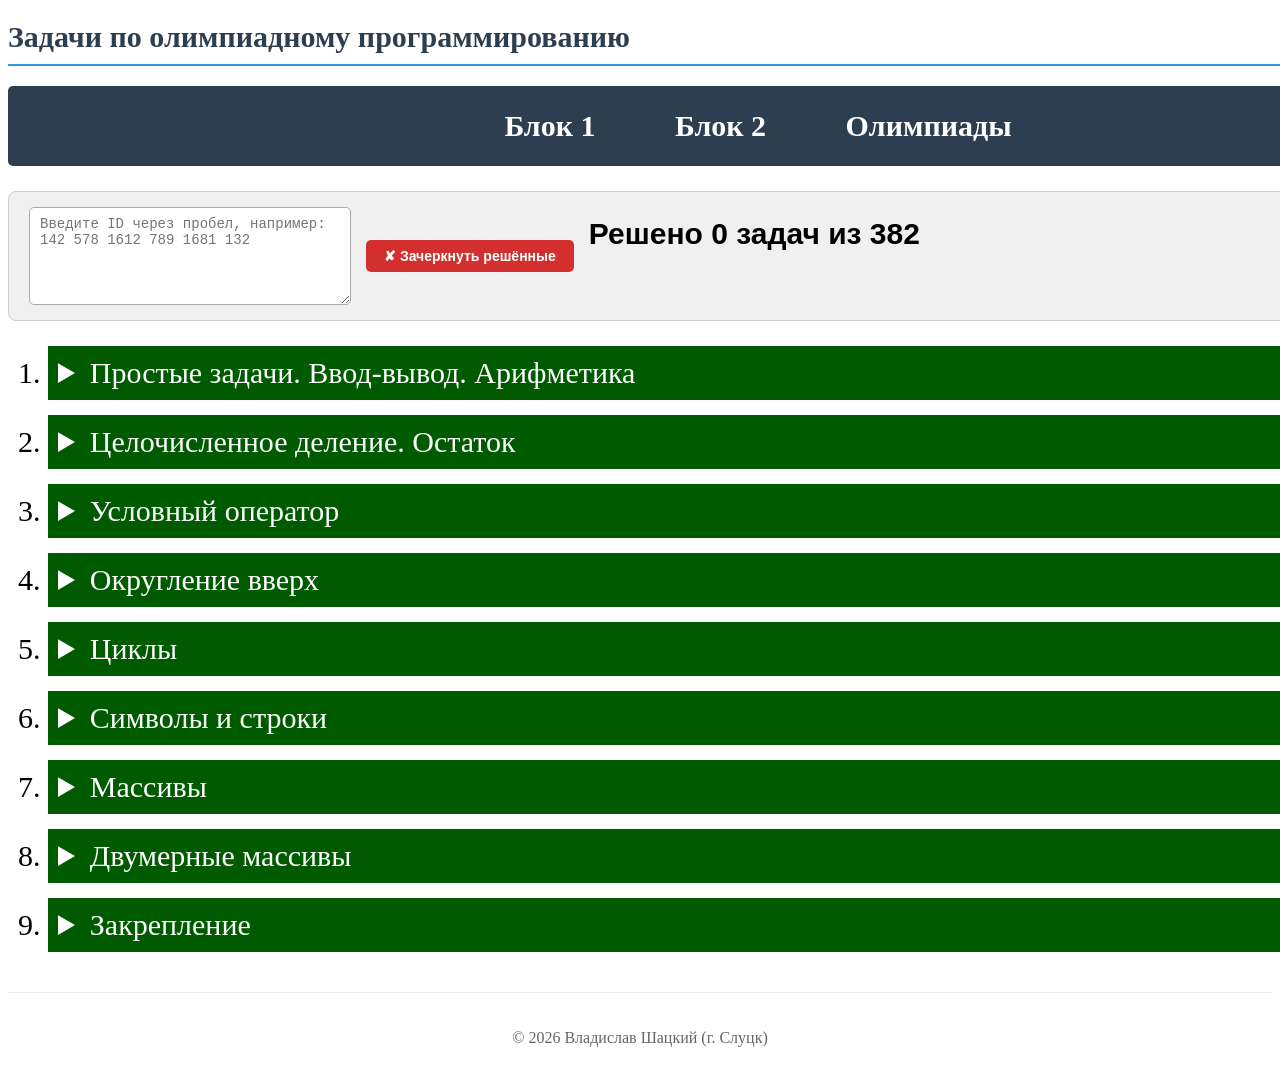
==== commit cd405cf1: "Update index.html" ====
--- a/index.html
+++ b/index.html
@@ -24,12 +24,7 @@
    <div class="filter-container">
        <textarea id="solvedIdsInput" placeholder="Введите ID через пробел, например:&#10;142 578 1612 789 1681 132"></textarea>
        <button id="strikeBtn">✘ Зачеркнуть решённые</button>
-	   
-        <div class="note">
-            Пример: <strong>1681 1576 108 132</strong><br>
-            Нажмите кнопку — задачи с этими номерами будут <span style="text-decoration: line-through; color:red;">зачёркнуты красным</span>.
-        </div>
-     </div>
+  </div>
 	 
    <ol>
   <!-- ########################################################################################################## -->    
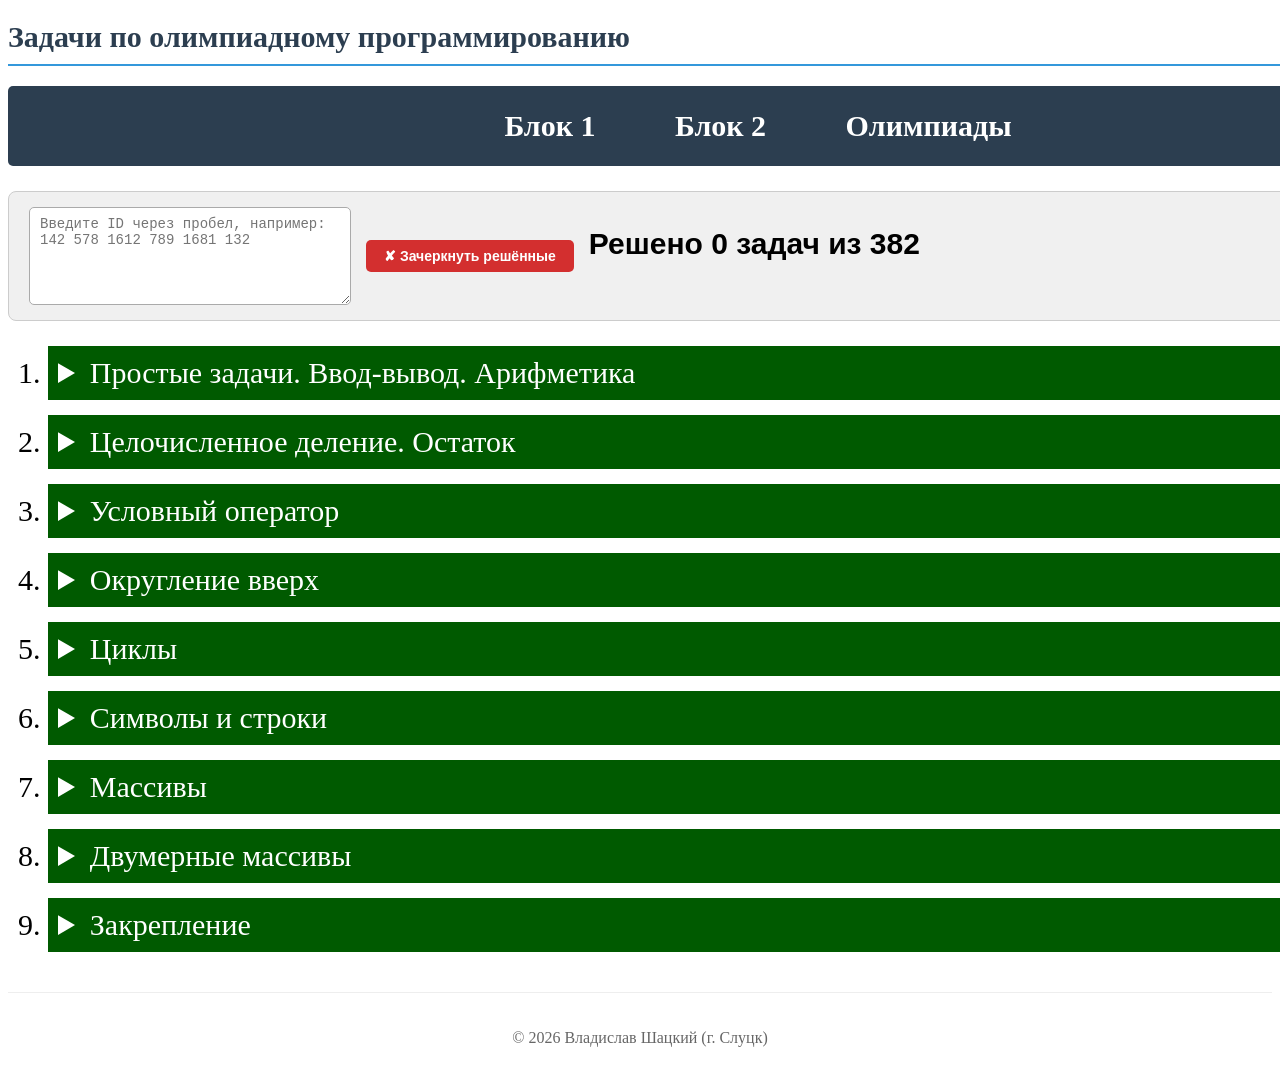
==== commit 8f6eadb8: "Update index.html" ====
--- a/index.html
+++ b/index.html
@@ -2441,7 +2441,7 @@
         if (!statsElement && button) {
             statsElement = document.createElement('div');
             statsElement.id = 'solvedStats';
-            statsElement.style.marginTop = '10px';
+            statsElement.style.marginTop = '20px';
             statsElement.style.fontWeight = 'bold';
             button.insertAdjacentElement('afterend', statsElement);
         }
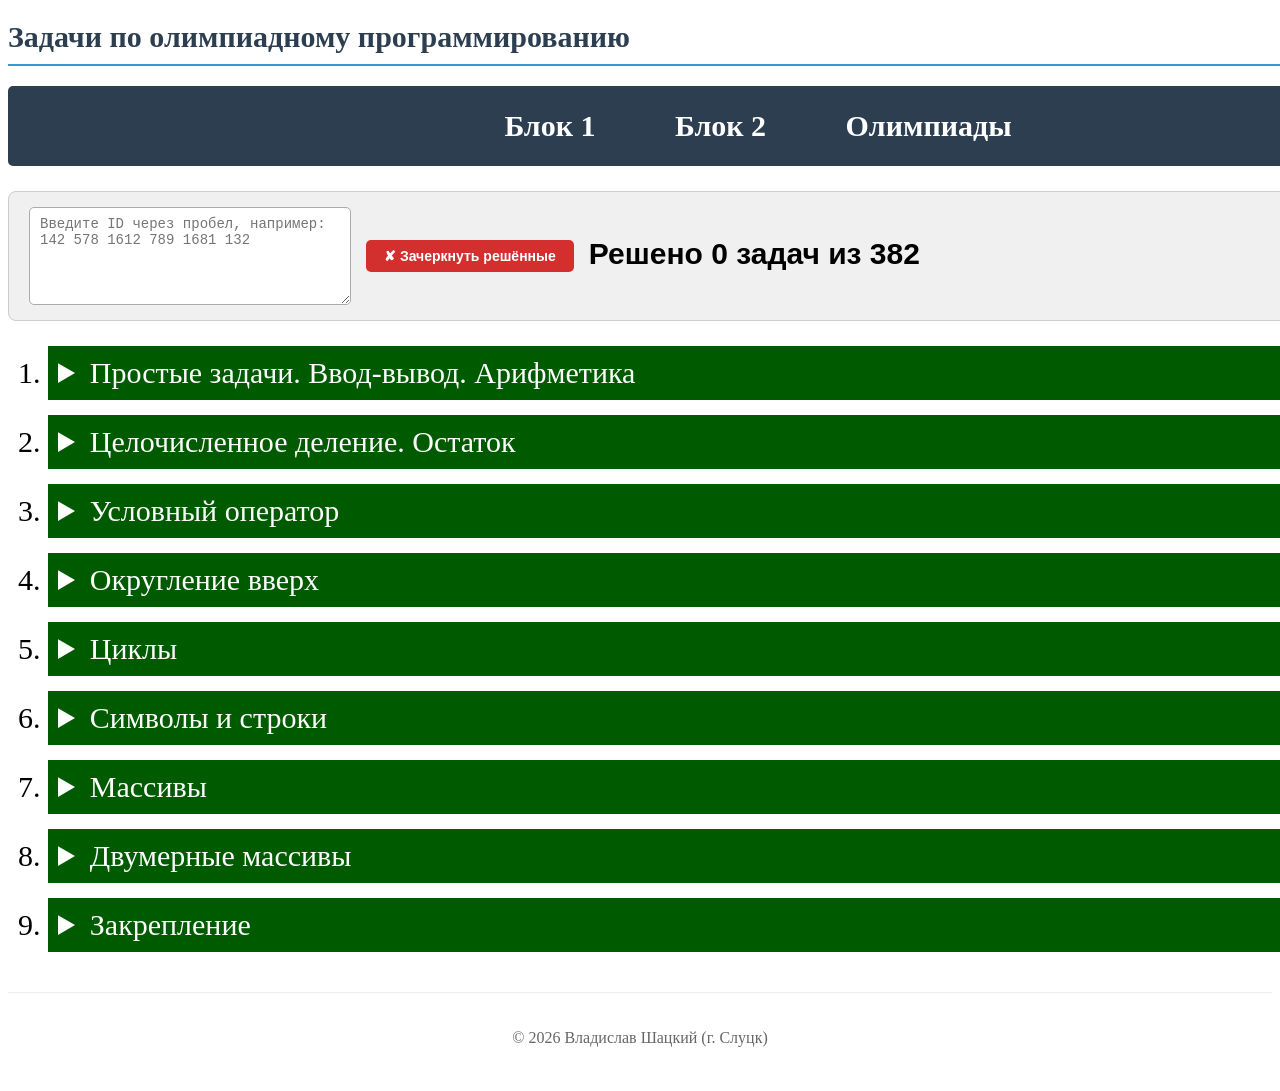
==== commit b90105ce: "Update index.html" ====
--- a/index.html
+++ b/index.html
@@ -2441,7 +2441,7 @@
         if (!statsElement && button) {
             statsElement = document.createElement('div');
             statsElement.id = 'solvedStats';
-            statsElement.style.marginTop = '20px';
+            statsElement.style.marginTop = '30px';
             statsElement.style.fontWeight = 'bold';
             button.insertAdjacentElement('afterend', statsElement);
         }
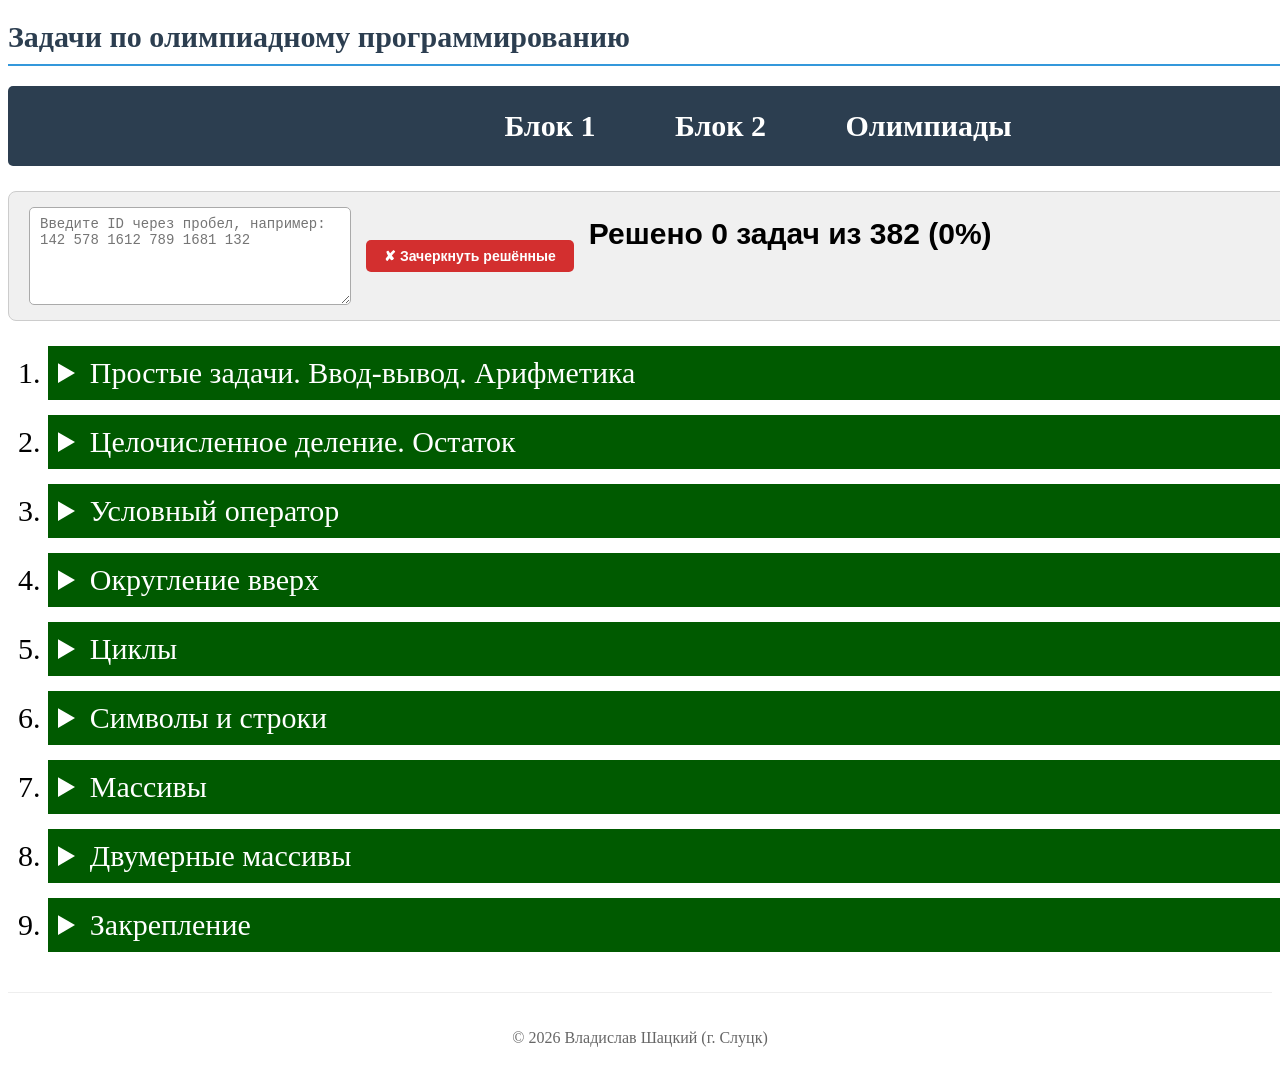
==== commit 95a1dc8e: "Update index.html" ====
--- a/index.html
+++ b/index.html
@@ -2427,9 +2427,8 @@
 
 <footer style="text-align: center; margin-top: 40px; padding: 20px; color: #666; border-top: 1px solid #eee;">
     <p>© 2026 Владислав Шацкий (г. Слуцк)</p>
-    
 </footer>
-	
+
 <script>
     (function() {
         // Получаем элементы
@@ -2441,13 +2440,18 @@
         if (!statsElement && button) {
             statsElement = document.createElement('div');
             statsElement.id = 'solvedStats';
-            statsElement.style.marginTop = '30px';
+            statsElement.style.marginTop = '10px';
             statsElement.style.fontWeight = 'bold';
             button.insertAdjacentElement('afterend', statsElement);
         }
 
-        // Функция для извлечения acmp ID из текста ссылки
+        // Функция для извлечения acmp ID
         function extractAcmpId(linkElement) {
+            // Сначала пробуем взять из data-атрибута
+            if (linkElement.dataset.acmpId) {
+                return parseInt(linkElement.dataset.acmpId, 10);
+            }
+            // Если нет — из текста
             const text = linkElement.textContent;
             const match = text.match(/\[acmp\s+(\d+)/i);
             if (match && match[1]) {
@@ -2456,7 +2460,7 @@
             return null;
         }
 
-        // Функция для правильного склонения слов ("задача", "задачи", "задач")
+        // Функция для правильного склонения и подсчёта процентов
         function formatSolvedText(solved, total) {
             const absSolved = Math.abs(solved) % 100;
             const lastDigit = absSolved % 10;
@@ -2468,7 +2472,17 @@
             }
 
             const verb = (lastDigit === 1 && absSolved !== 11) ? 'Решена' : 'Решено';
-            return `${verb} ${solved} ${word} из ${total}`;
+            
+            // Вычисляем процент (защита от деления на ноль)
+            let percent = 0;
+            if (total > 0) {
+                percent = (solved / total) * 100;
+            }
+            
+            // Округляем до сотых и убираем лишние нули (например, 50.00 -> 50, 12.50 -> 12.5)
+            let percentStr = percent.toFixed(2).replace(/\.?0+$/, '');
+            
+            return `${verb} ${solved} ${word} из ${total} (${percentStr}%)`;
         }
 
         // Функция подсчёта общего количества и уже зачёркнутых задач
@@ -2496,6 +2510,7 @@
 
         // Основная функция: зачёркивает задачи, чьи ID входят в введённый список
         function strikeSolvedTasks() {
+            // Если поле ввода скрыто, берём значение из prompt или из localStorage (по желанию)
             let idsString = textarea.value.trim();
             if (idsString === "") {
                 alert("Пожалуйста, введите хотя бы один ID через пробел.");
@@ -2543,9 +2558,12 @@
         // Инициализируем счётчик сразу при загрузке страницы
         updateStats();
 
-        button.addEventListener('click', strikeSolvedTasks);
+        // Если кнопка есть, вешаем обработчик
+        if (button) {
+            button.addEventListener('click', strikeSolvedTasks);
+        }
     })();
-</script>
+</script>	
 	
 </body>
 </html>
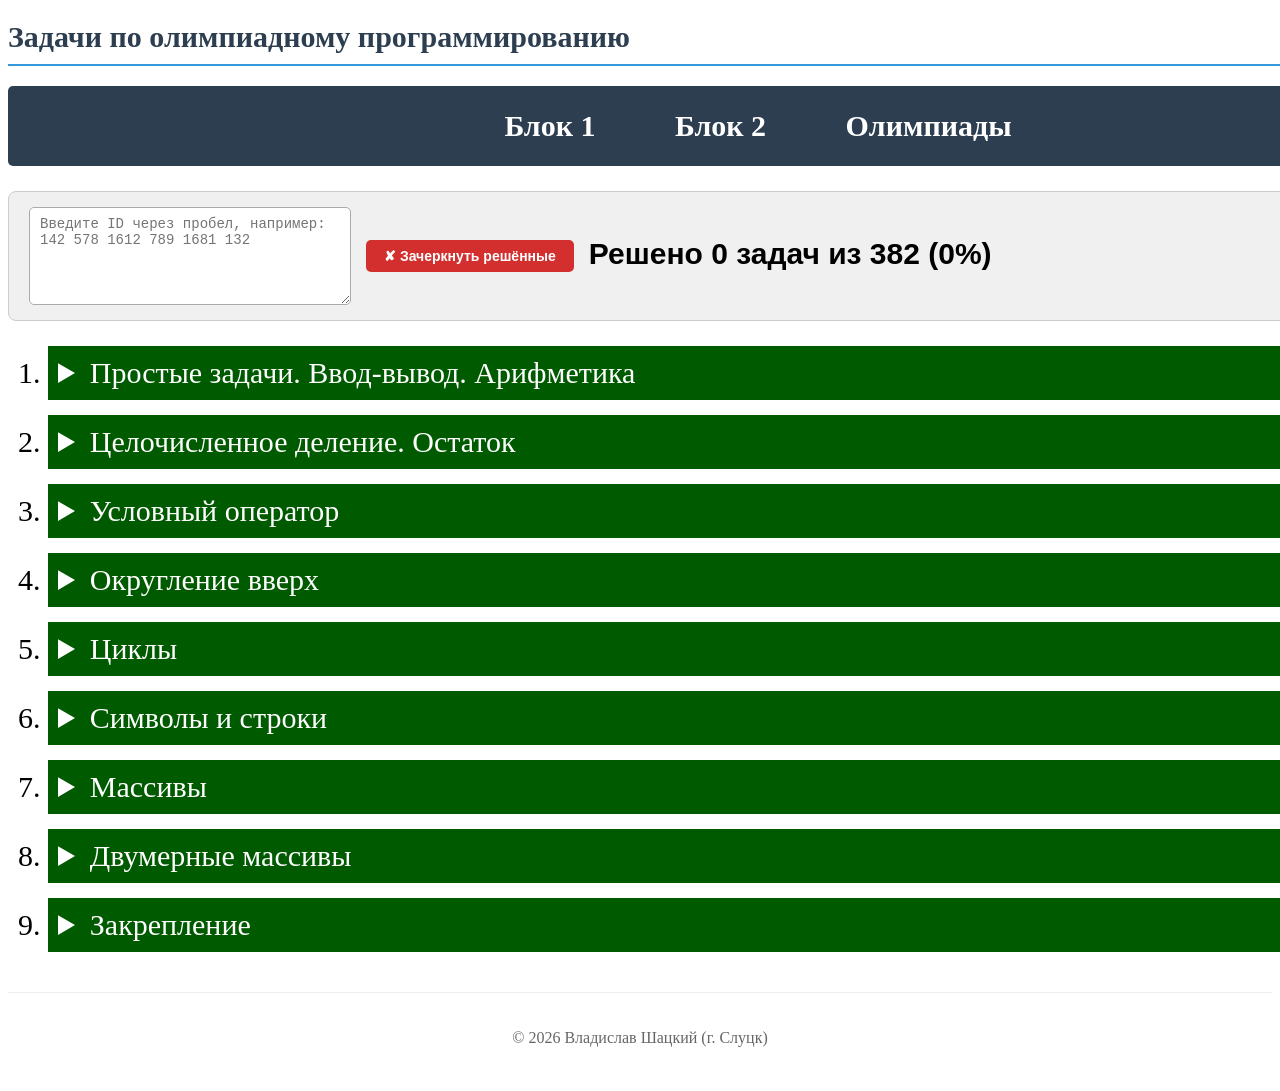
==== commit 7e291382: "Update index.html" ====
--- a/index.html
+++ b/index.html
@@ -2440,7 +2440,7 @@
         if (!statsElement && button) {
             statsElement = document.createElement('div');
             statsElement.id = 'solvedStats';
-            statsElement.style.marginTop = '10px';
+            statsElement.style.marginTop = '30px';
             statsElement.style.fontWeight = 'bold';
             button.insertAdjacentElement('afterend', statsElement);
         }
